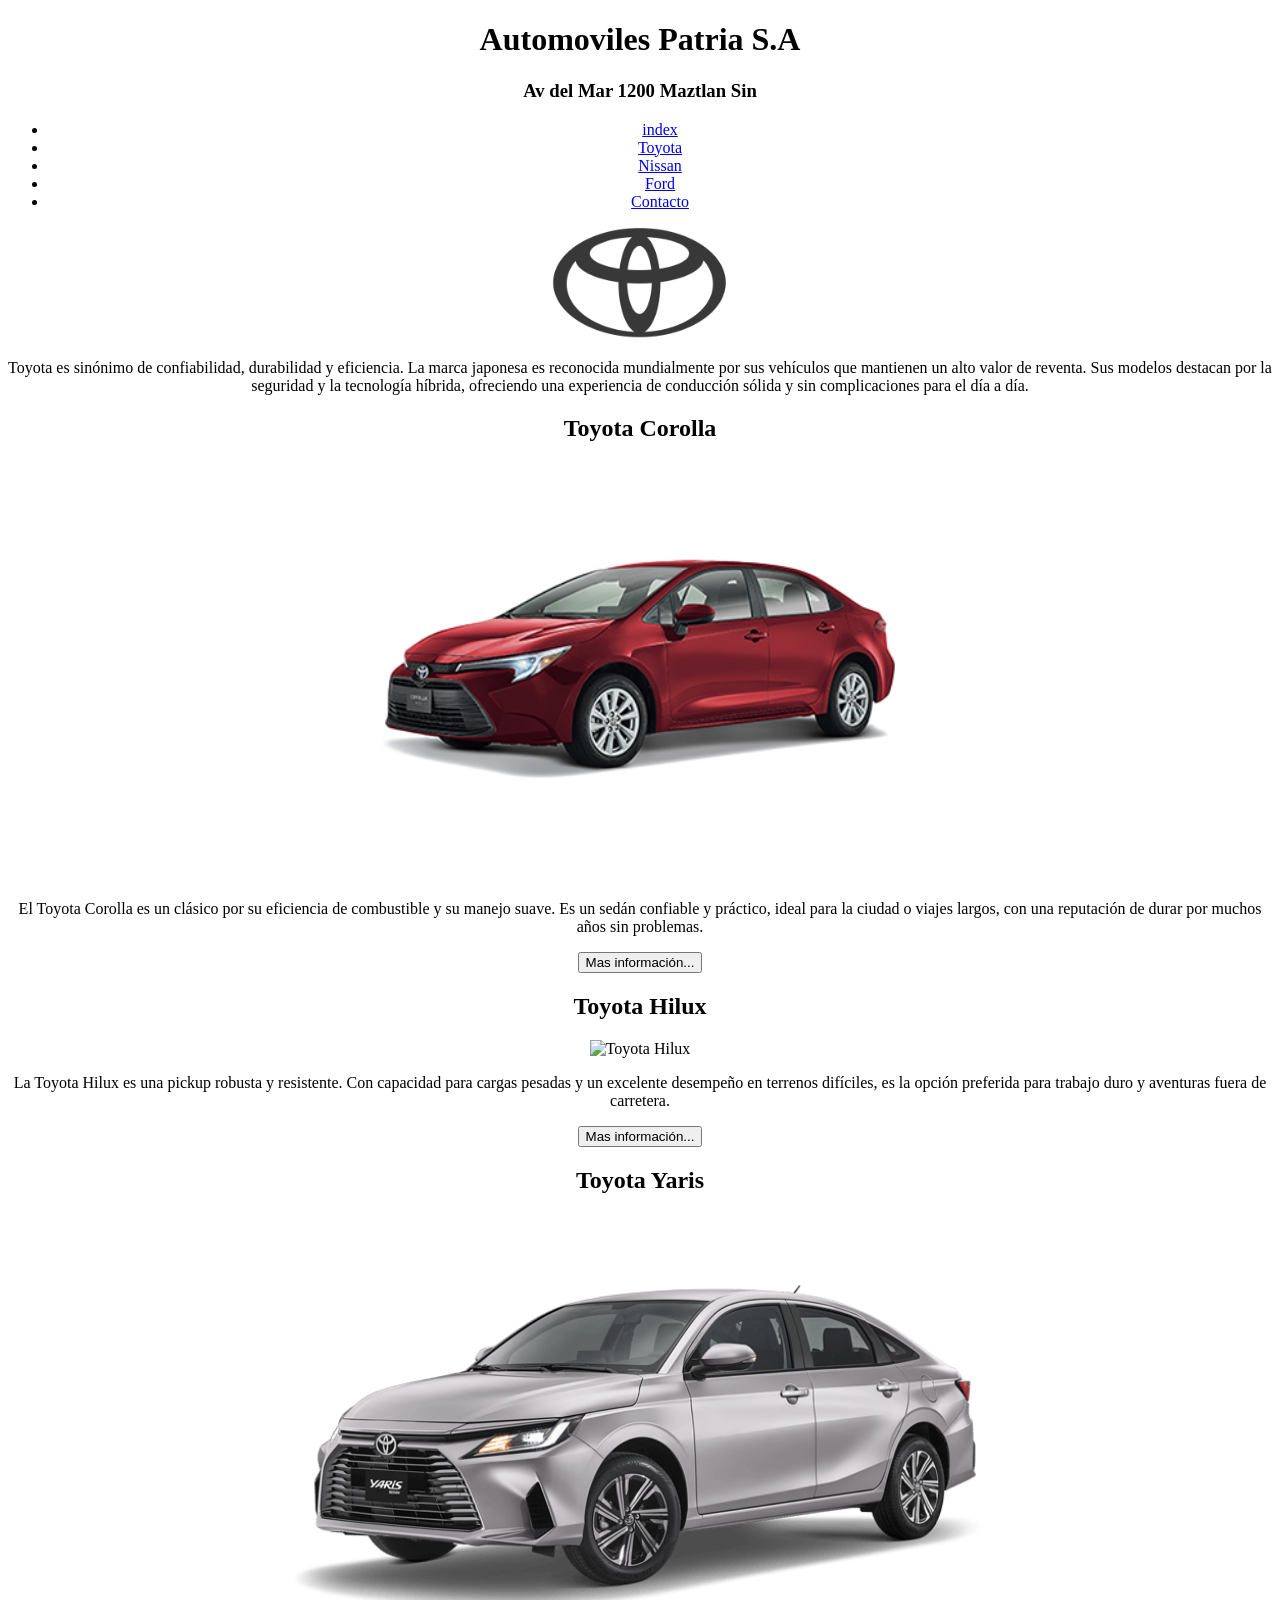
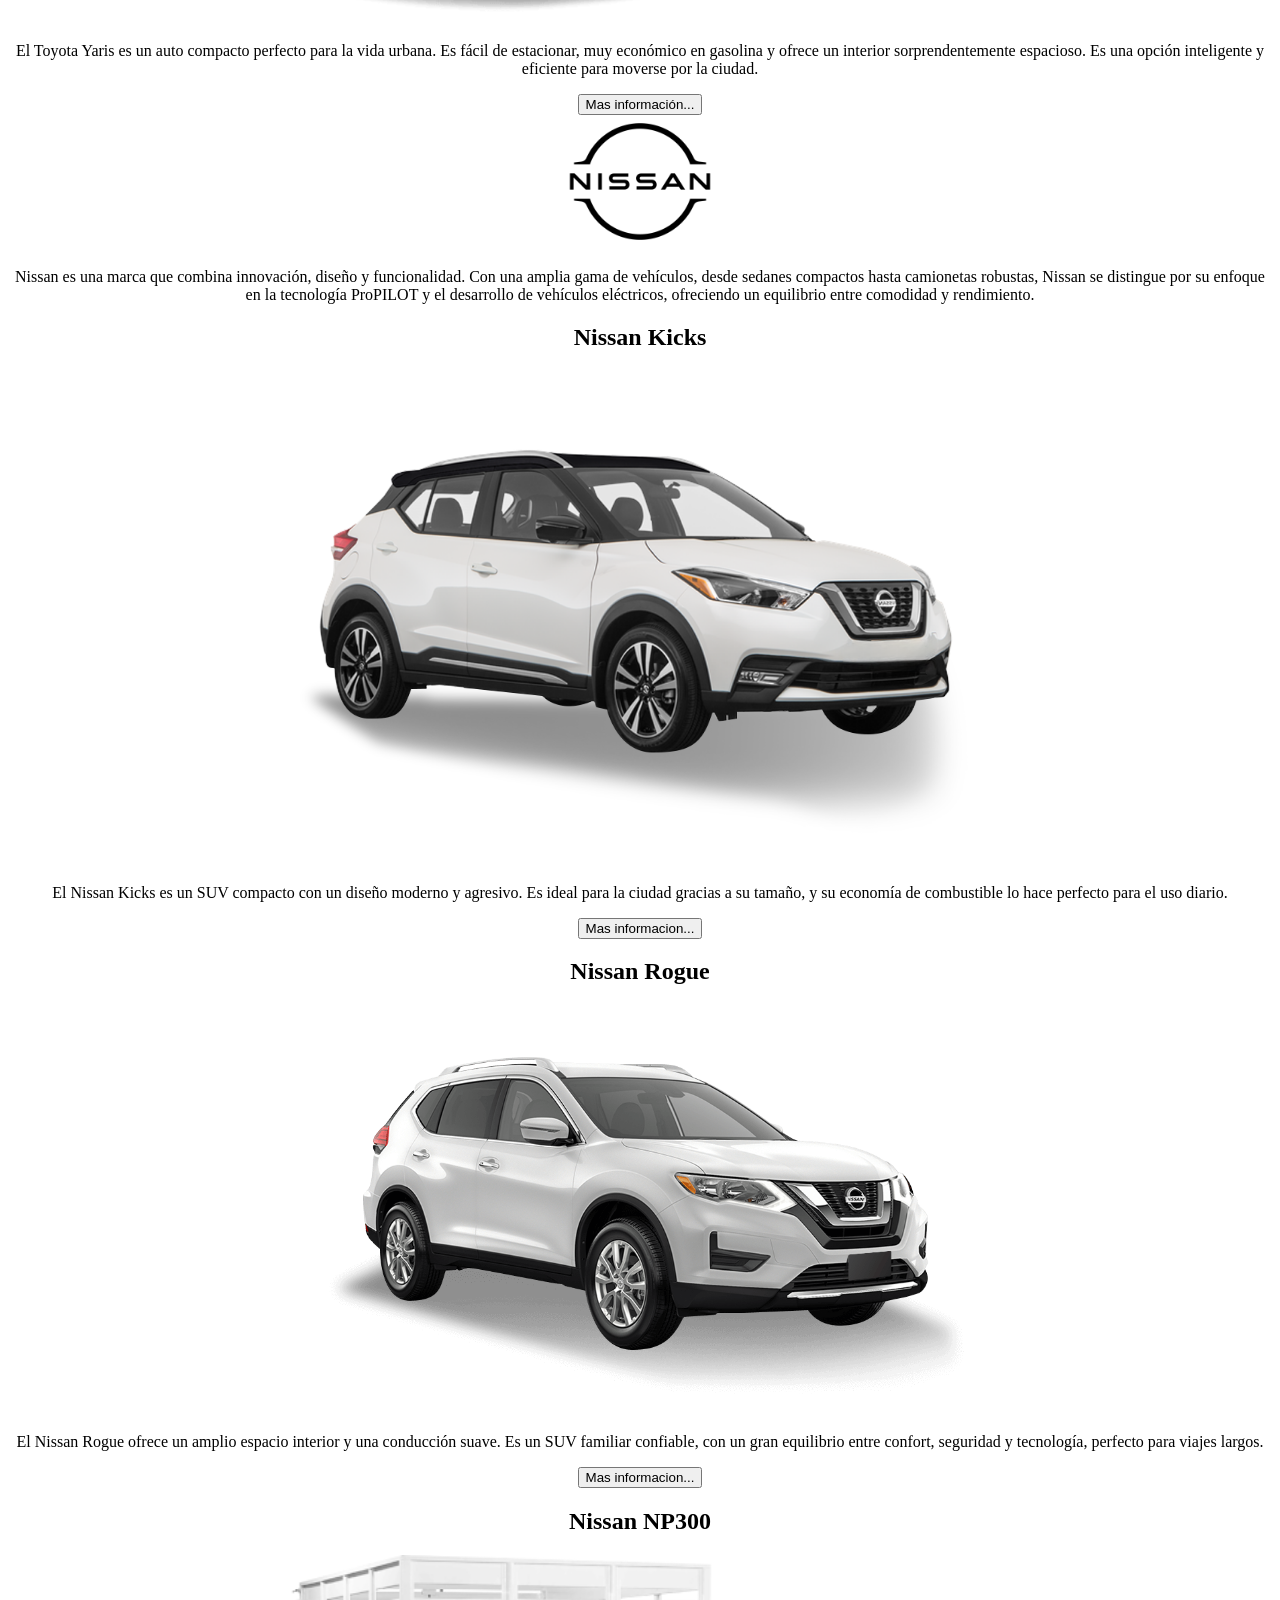
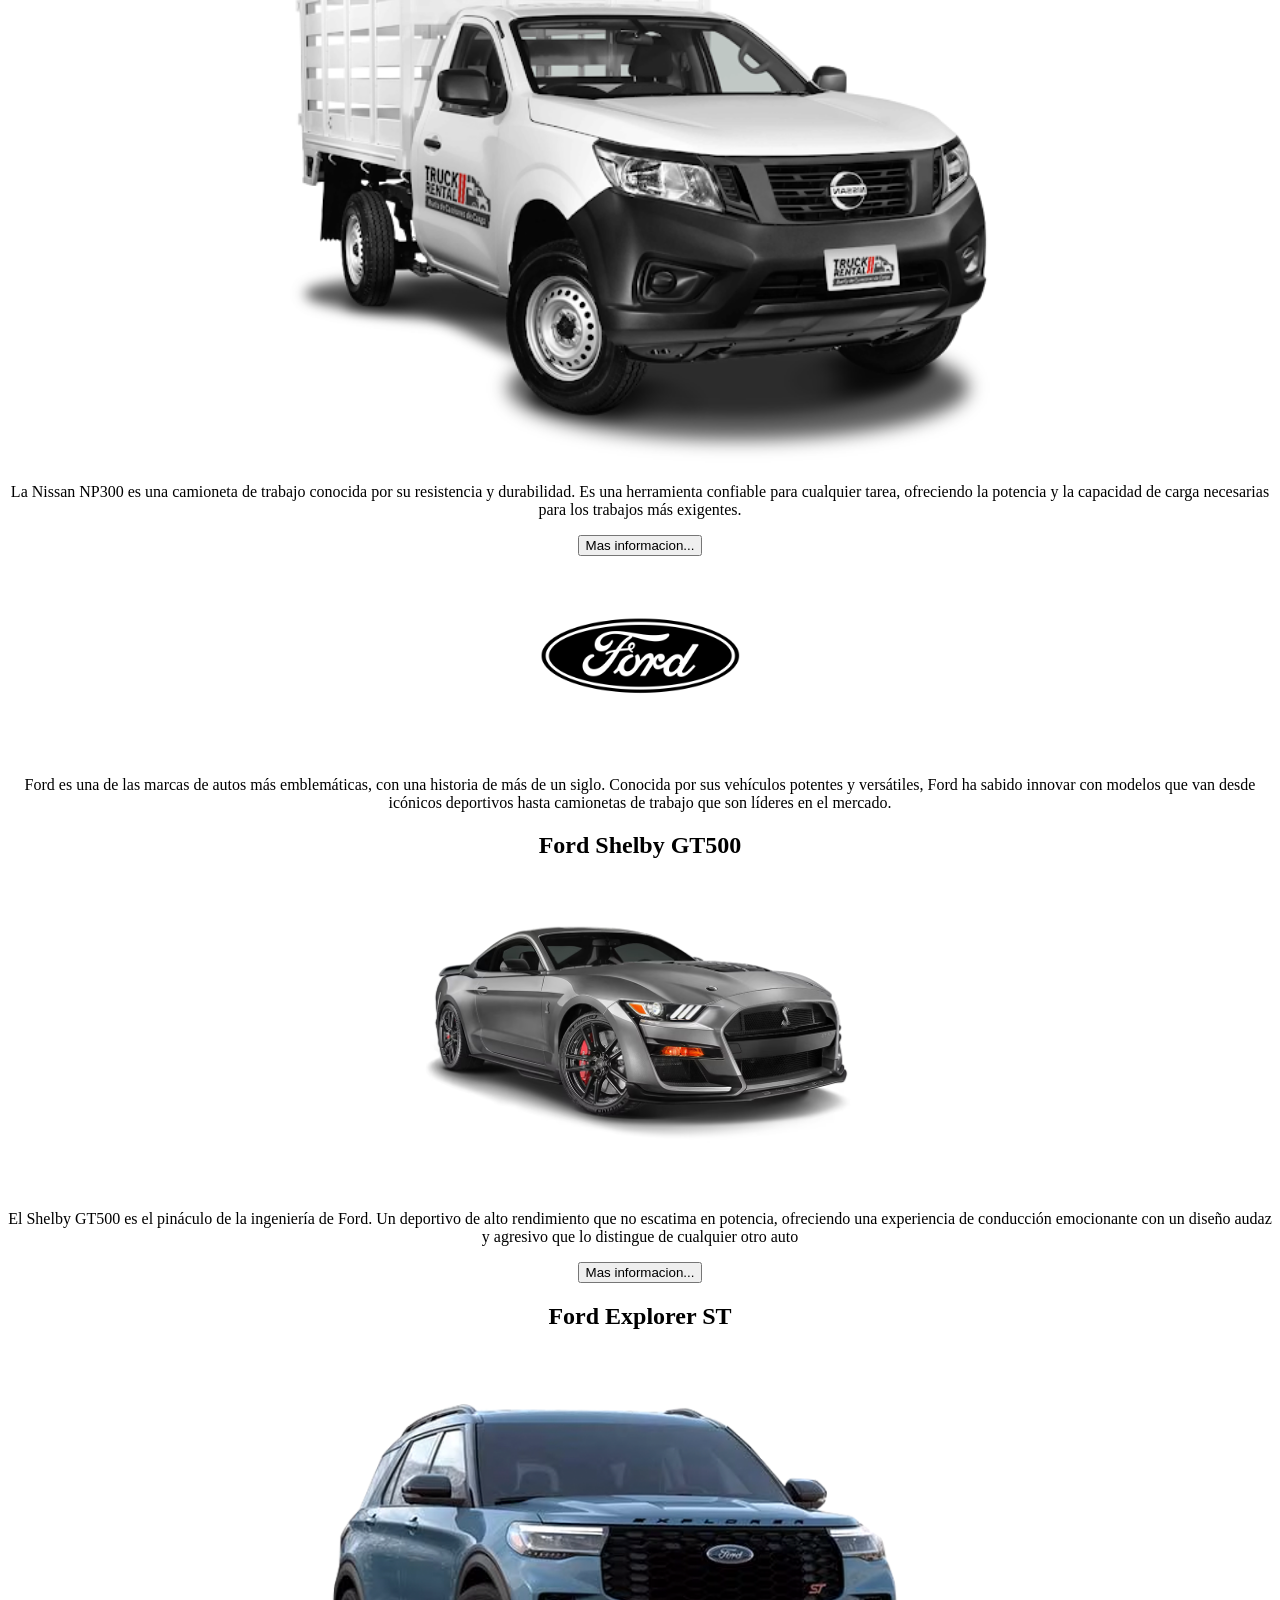
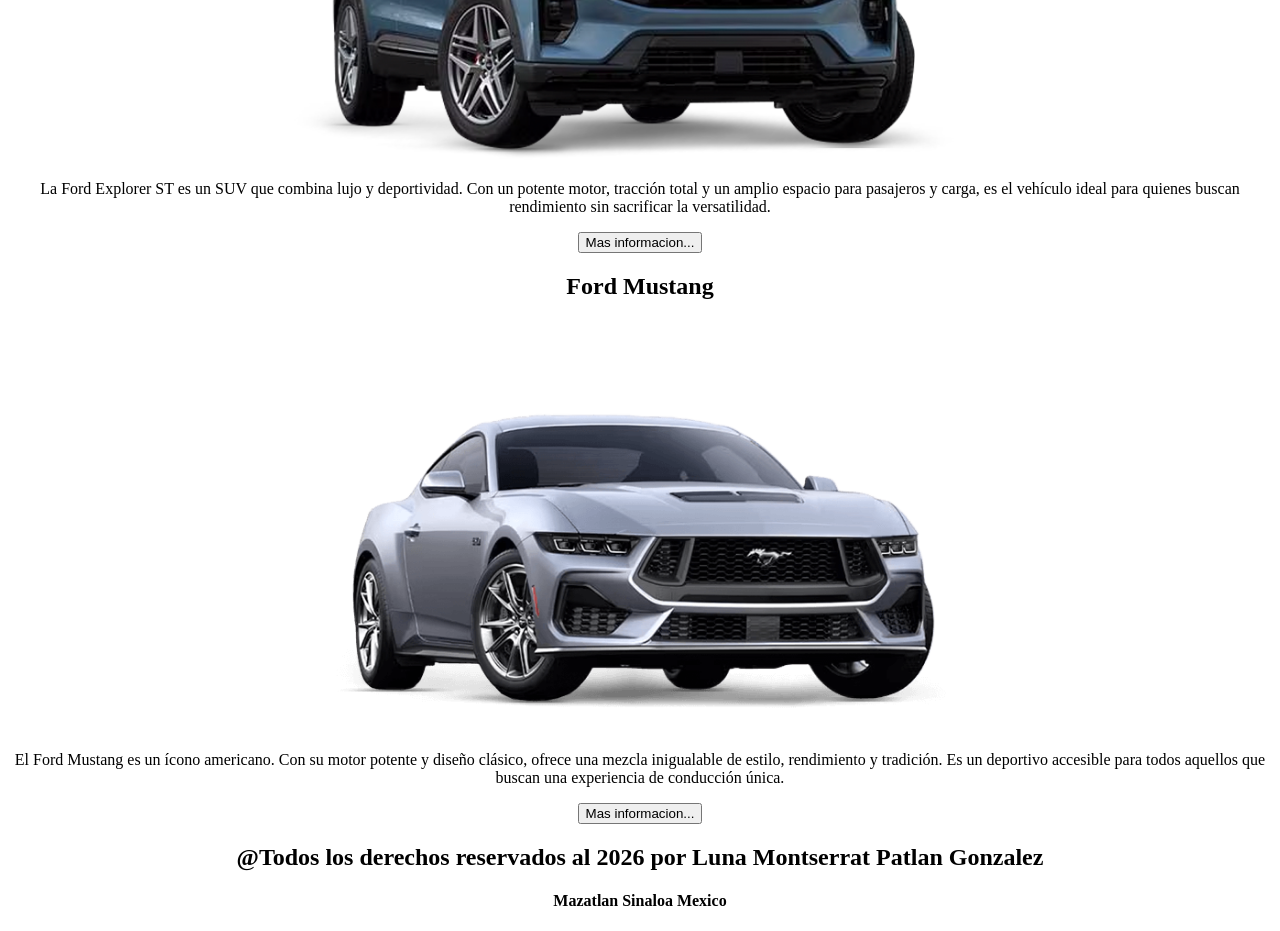
==== html/automoviles.html @ 6c7afcdf "se creo el proyecto y se realizo index y automoviles" ====
<!DOCTYPE html>
<html lang="en">
<head>
    <meta charset="UTF-8">
    <meta name="viewport" content="width=device-width, initial-scale=1.0">
    <title>automoviles Patria S.A</title>
    <meta name="description" content="Automoviles Patria S.A">
</head>
<center>
<header>
    <h1> Automoviles Patria S.A</h1>
    <h3>Av del Mar 1200 Maztlan Sin</h3>
</header>
<nav>
    <ul>
        <li><a href="/index.html">index</a></li>
        <li><a href="#toyota">Toyota</a></li>
        <li><a href="#nissan">Nissan</a></li>
        <li><a href="#ford">Ford</a></li>
        <li><a href="#">Contacto</a></li>
    </ul>
</nav>
<section>
    <!--Seccion de Toyota-->
    <a id="toyota"></a> <!--Ancla-->
    <header>
        <img src="/IMG/Autos/marcas/toyotaL.png" alt="Toyota" width="200px">
    </header>
    <p>
        Toyota es sinónimo de confiabilidad, durabilidad y eficiencia. La
        marca japonesa es reconocida mundialmente por sus vehículos que
        mantienen un alto valor de reventa. Sus modelos destacan por la
        seguridad y la tecnología híbrida, ofreciendo una experiencia de
        conducción sólida y sin complicaciones para el día a día.  
    </p>
    <div>
        <!--Toyota Corolla-->
        <h2>Toyota Corolla</h2>
        <img src="/IMG/Autos/toyota/toyota1.png" alt="Toyota Corolla"width="700px">
        <p>
            El Toyota Corolla es un clásico por su eficiencia de combustible
            y su manejo suave. Es un sedán confiable y práctico, ideal para
            la ciudad o viajes largos, con una reputación de durar por
            muchos años sin problemas.
        </p>
        <button>Mas información...</button>
    </div>
    <div>
        <!--Toyota Hilux-->
        <h2>Toyota Hilux</h2>
        <img src="/IMG/Autos/toyota/toyota2.png" alt="Toyota Hilux"width="700px">
        <p>
            La Toyota Hilux es una pickup robusta y resistente. Con
            capacidad para cargas pesadas y un excelente desempeño en
            terrenos difíciles, es la opción preferida para trabajo duro y
            aventuras fuera de carretera.
        </p>
        <button>Mas información...</button>
    </div>
    <div>
        <!--Toyota Yaris-->
        <h2>Toyota Yaris</h2>
        <img src="/IMG/Autos/toyota/toyota3.png" alt="Toyota Yaris"width="700px">
        <p>
            El Toyota Yaris es un auto compacto perfecto para la vida
            urbana. Es fácil de estacionar, muy económico en gasolina y
            ofrece un interior sorprendentemente espacioso. Es una opción
            inteligente y eficiente para moverse por la ciudad.
        </p>
        <button>Mas información...</button>
    </div>
</section>

</nave>
<section>
    <!--Seccion de Nissan-->
    <a id="nissan"></a> <!--Ancla-->
    <header>
        <img src="/IMG/Autos/marcas/nissanL.jpg" alt="Nissan" width="200px">
    </header>
    <p>
        Nissan es una marca que combina innovación, diseño y funcionalidad.
        Con una amplia gama de vehículos, desde sedanes compactos hasta
        camionetas robustas, Nissan se distingue por su enfoque en la
        tecnología ProPILOT y el desarrollo de vehículos eléctricos,
        ofreciendo un equilibrio entre comodidad y rendimiento.
    </p>
    <div>
        <!--Nissan Kicks-->
        <h2>Nissan Kicks</h2>
        <img src="/IMG/Autos/nissan/nissan 1.png" alt="Nissan Kicks" width="700px">
        <p>
            El Nissan Kicks es un SUV compacto con un diseño moderno y
            agresivo. Es ideal para la ciudad gracias a su tamaño, y su
            economía de combustible lo hace perfecto para el uso diario.
        </p>
        <button>Mas informacion...</button>
    </div>
    <div>
        <!--Nissan Rogue-->
        <h2>Nissan Rogue</h2>
        <img src="/IMG/Autos/nissan/nissan 2.png" alt="Nissan Rogue" width="700px">
        <p>
            El Nissan Rogue ofrece un amplio espacio interior y una
            conducción suave. Es un SUV familiar confiable, con un gran
            equilibrio entre confort, seguridad y tecnología, perfecto para
            viajes largos.
        </p>
        <button>Mas informacion...</button>
    </div>
    <div>
        <!--Nissan NP300-->
        <h2>Nissan NP300</h2>
        <img src="/IMG/Autos/nissan/nissan 3.png" alt="Nissan NP300" width="700px">
        <p>
            La Nissan NP300 es una camioneta de trabajo conocida por su
            resistencia y durabilidad. Es una herramienta confiable para
            cualquier tarea, ofreciendo la potencia y la capacidad de carga
            necesarias para los trabajos más exigentes.
        </p>
        <button>Mas informacion...</button>
    </div>
    </section>

  </nav>
  <section>
  <!--Seccion de Ford-->
  <a id="ford"></a><!--Ancla-->
  <header>
    <img src="/IMG/Autos/marcas/fordL.jpg" alt="Ford" width="200px">
  </header>
  <p>
    Ford es una de las marcas de autos más emblemáticas, con una
    historia de más de un siglo. Conocida por sus vehículos potentes y
    versátiles, Ford ha sabido innovar con modelos que van desde
    icónicos deportivos hasta camionetas de trabajo que son líderes en
    el mercado.
  </p>
  <div>
    <!--Ford Shelby GT500-->
    <h2>Ford Shelby GT500</h2>
    <img src="/IMG/Autos/ford/ford1.png" alt="Ford Shelby GT500" width="700px">
    <p>
        El Shelby GT500 es el pináculo de la ingeniería de Ford. Un
        deportivo de alto rendimiento que no escatima en potencia,
        ofreciendo una experiencia de conducción emocionante con un
        diseño audaz y agresivo que lo distingue de cualquier otro auto
    </p>
    <button>Mas informacion...</button>
  </div>
  <div>
    <!--Ford Explorer ST-->
    <h2>Ford Explorer ST</h2>
    <img src="/IMG/Autos/ford/ford2.png" alt="Ford Explorer ST" width="700px">
    <p>
        La Ford Explorer ST es un SUV que combina lujo y deportividad.
        Con un potente motor, tracción total y un amplio espacio para
        pasajeros y carga, es el vehículo ideal para quienes buscan
        rendimiento sin sacrificar la versatilidad.
    </p>
    <button>Mas informacion...</button>
  </div>
  <div>
    <!--Ford Mustang-->
    <h2>Ford Mustang</h2>
    <img src="/IMG/Autos/ford/ford3.png" alt="Ford Mustang" width="700px">
    <p>
        El Ford Mustang es un ícono americano. Con su motor potente y
        diseño clásico, ofrece una mezcla inigualable de estilo,
        rendimiento y tradición. Es un deportivo accesible para todos
        aquellos que buscan una experiencia de conducción única.
    </p>
    <button>Mas informacion...</button>
  </div>
  </section>

  <!--Pie de pagina-->
  <footer>
    <center>
        <h2>@Todos los derechos reservados al 2026 por Luna Montserrat Patlan Gonzalez</h2>
        <h4>Mazatlan Sinaloa Mexico</h4>
    </center>
  </footer>
  
</center>
<body>
    
</body>
</html>
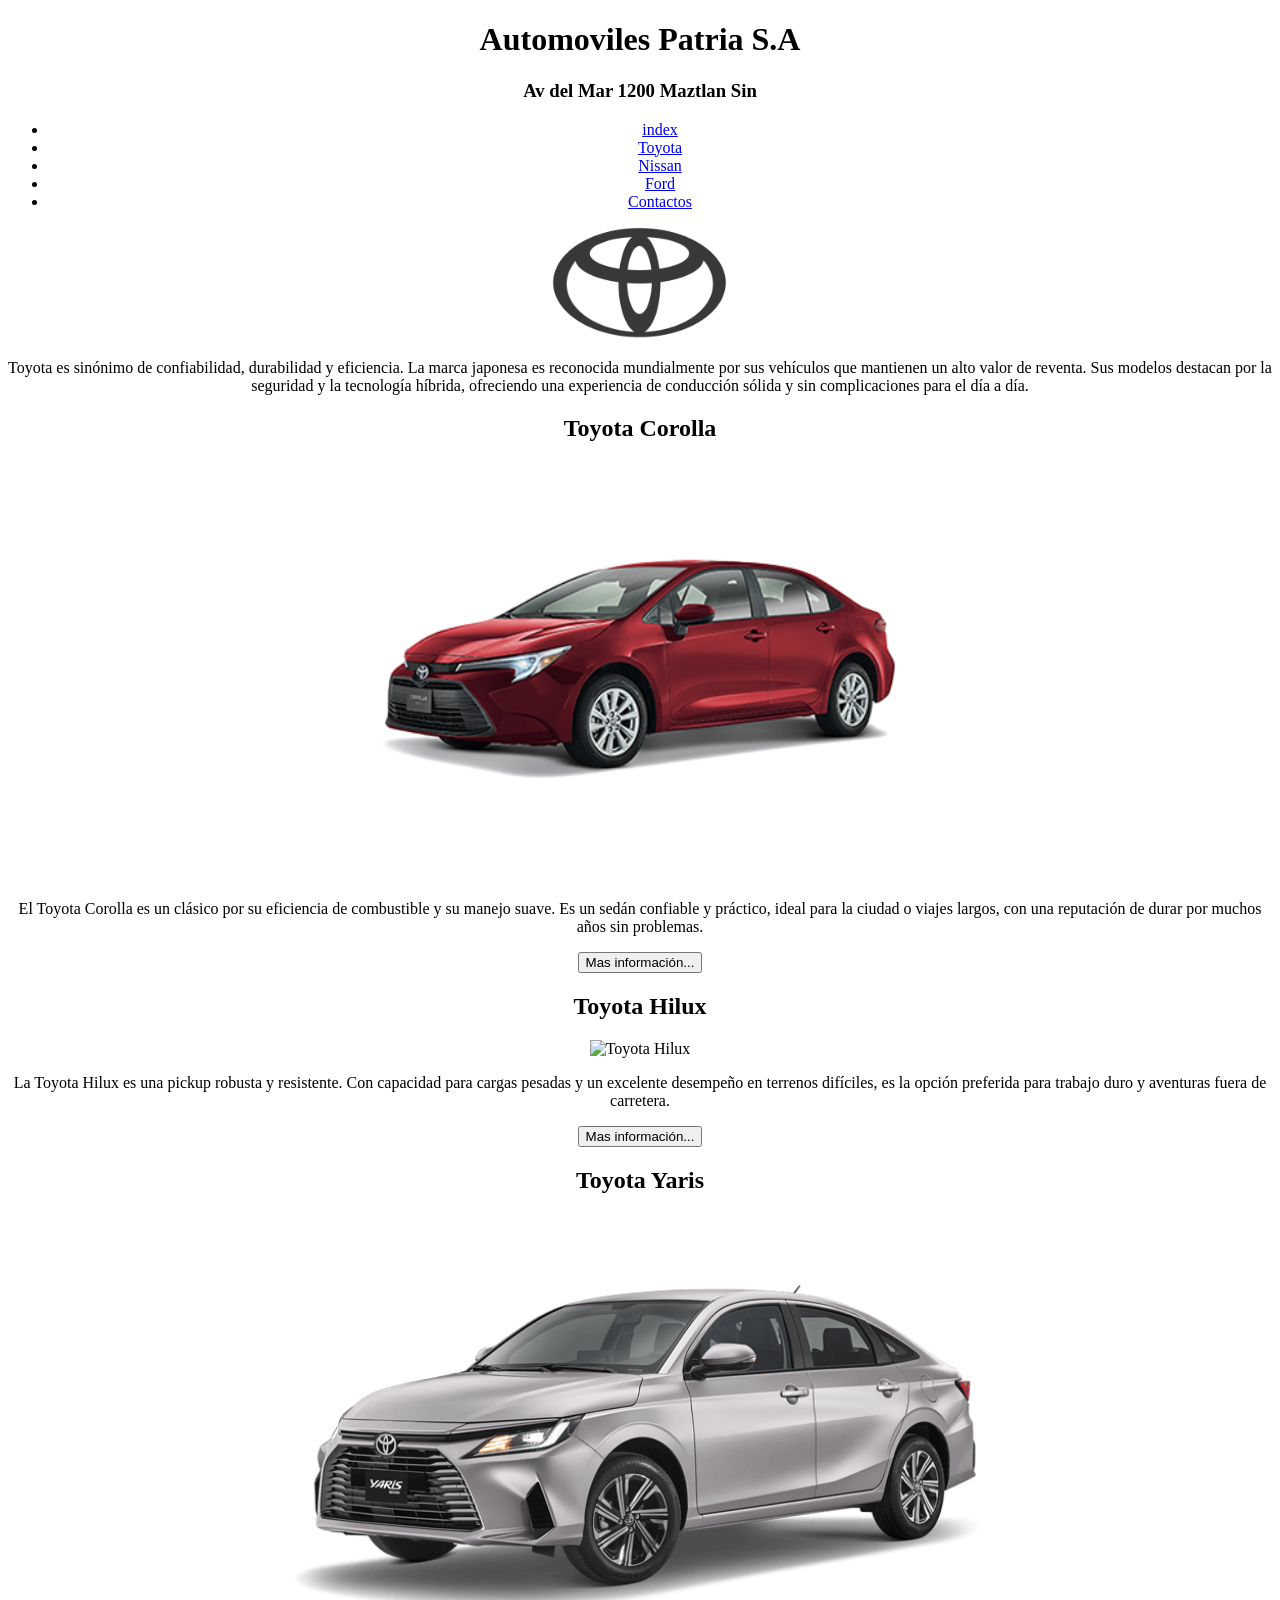
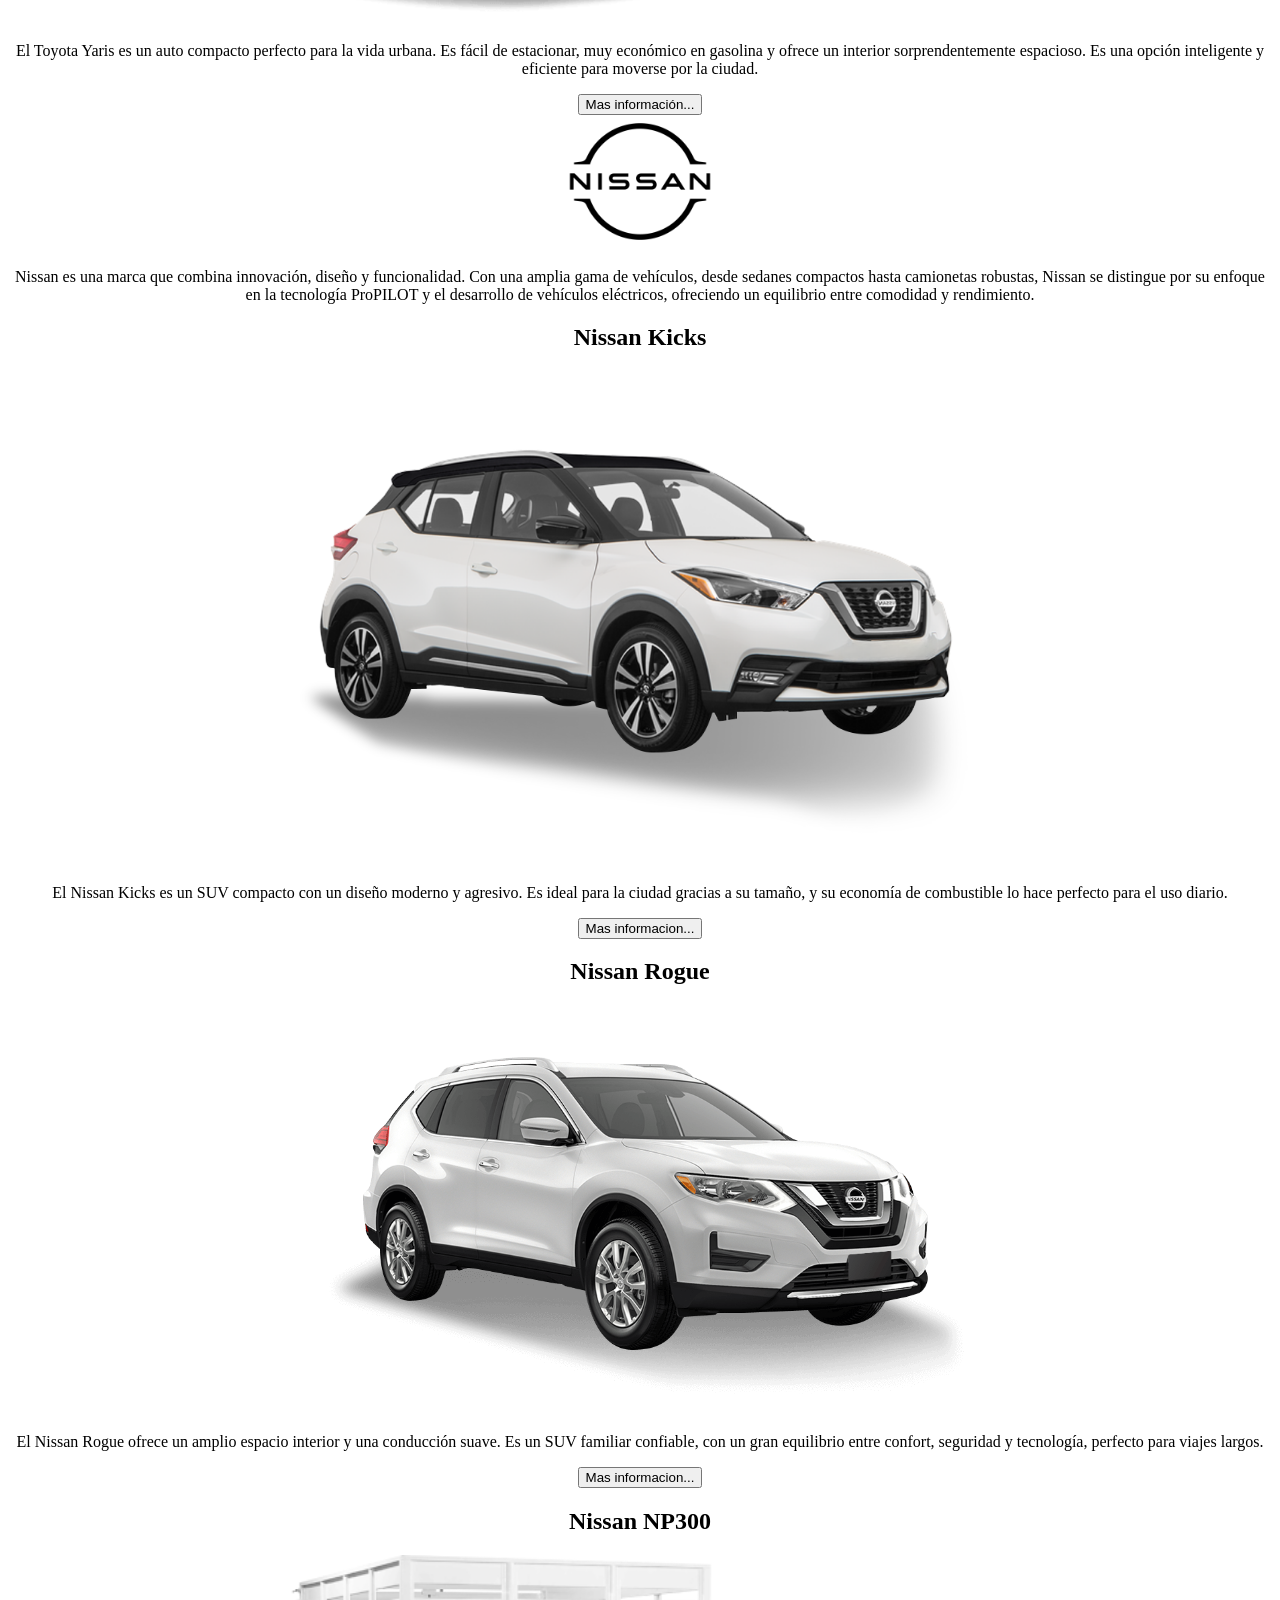
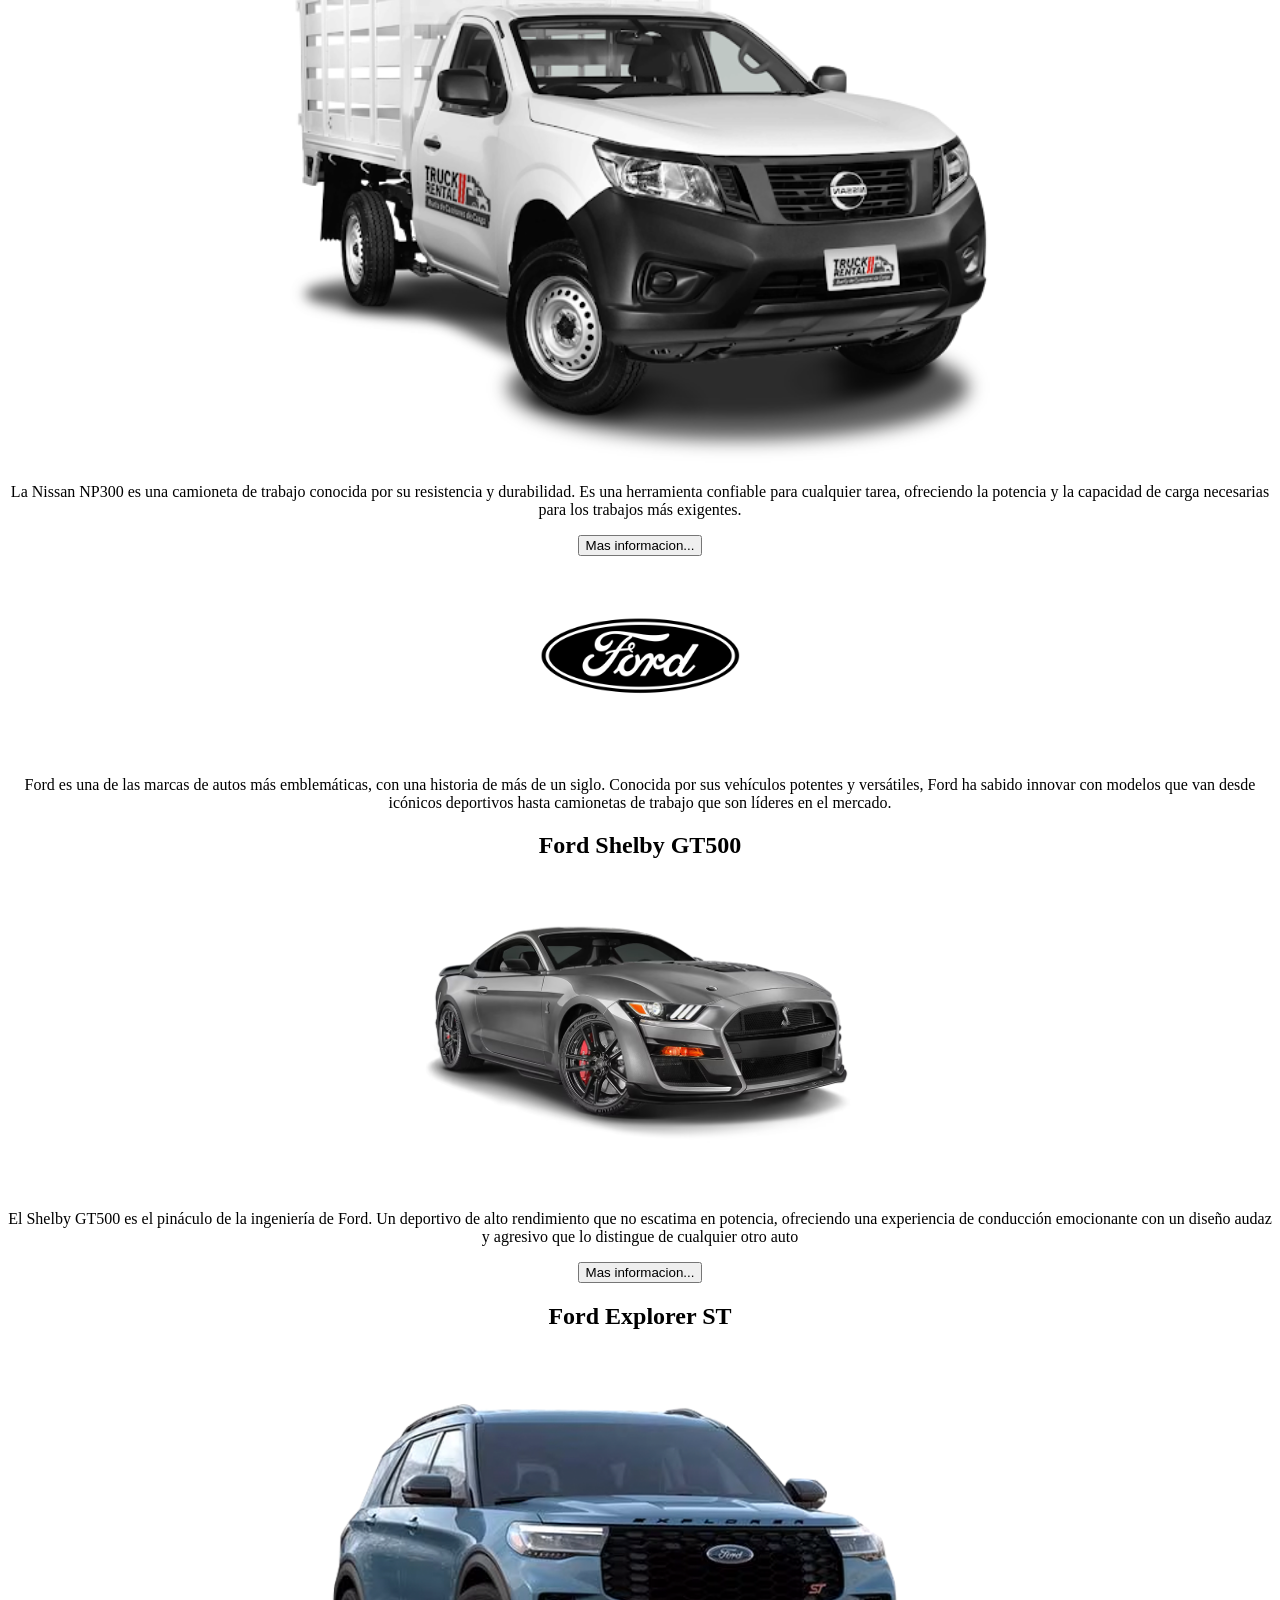
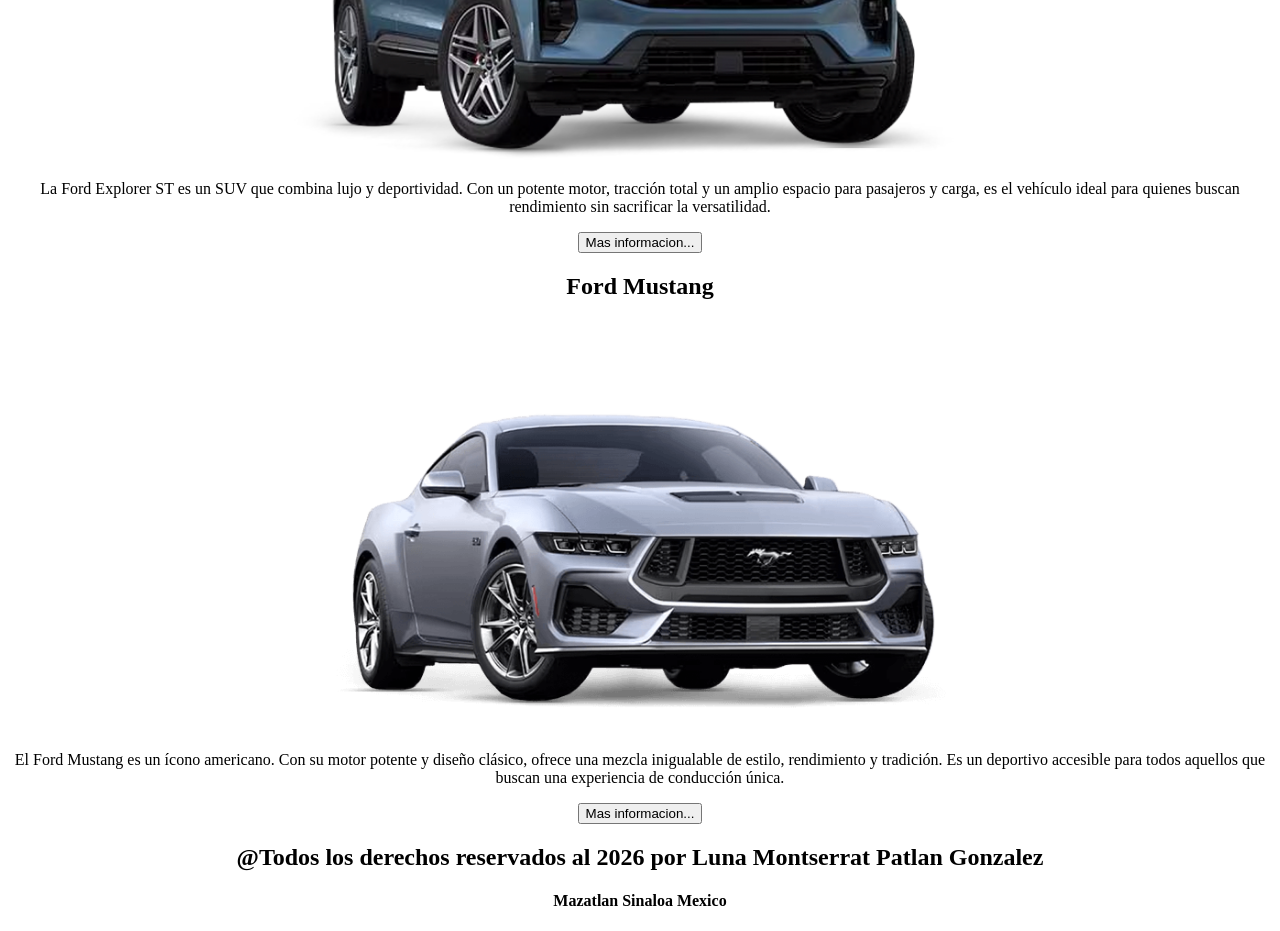
==== commit 86731db7: "se realizo la pagina de contactos" ====
--- a/html/automoviles.html
+++ b/html/automoviles.html
@@ -17,7 +17,7 @@
         <li><a href="#toyota">Toyota</a></li>
         <li><a href="#nissan">Nissan</a></li>
         <li><a href="#ford">Ford</a></li>
-        <li><a href="#">Contacto</a></li>
+        <li><a href="#/html/contactos.html">Contactos</a></li>
     </ul>
 </nav>
 <section>
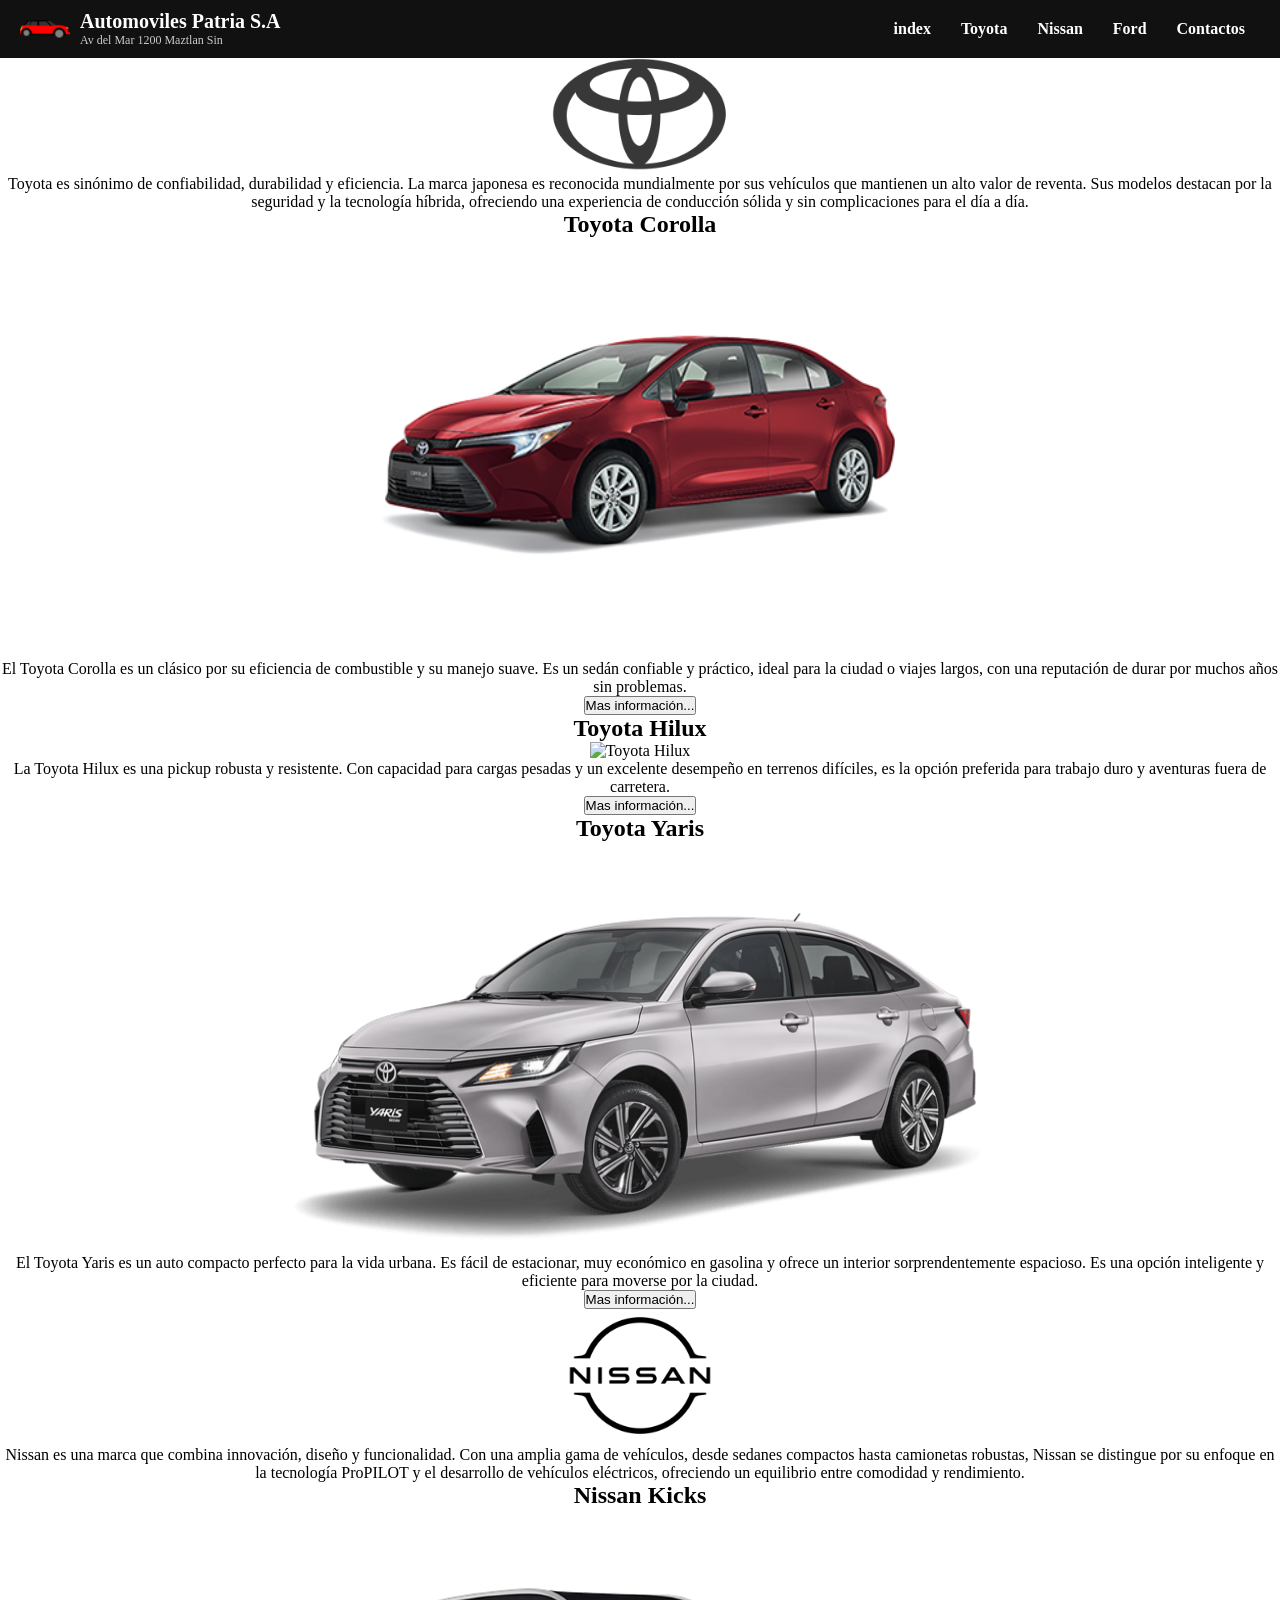
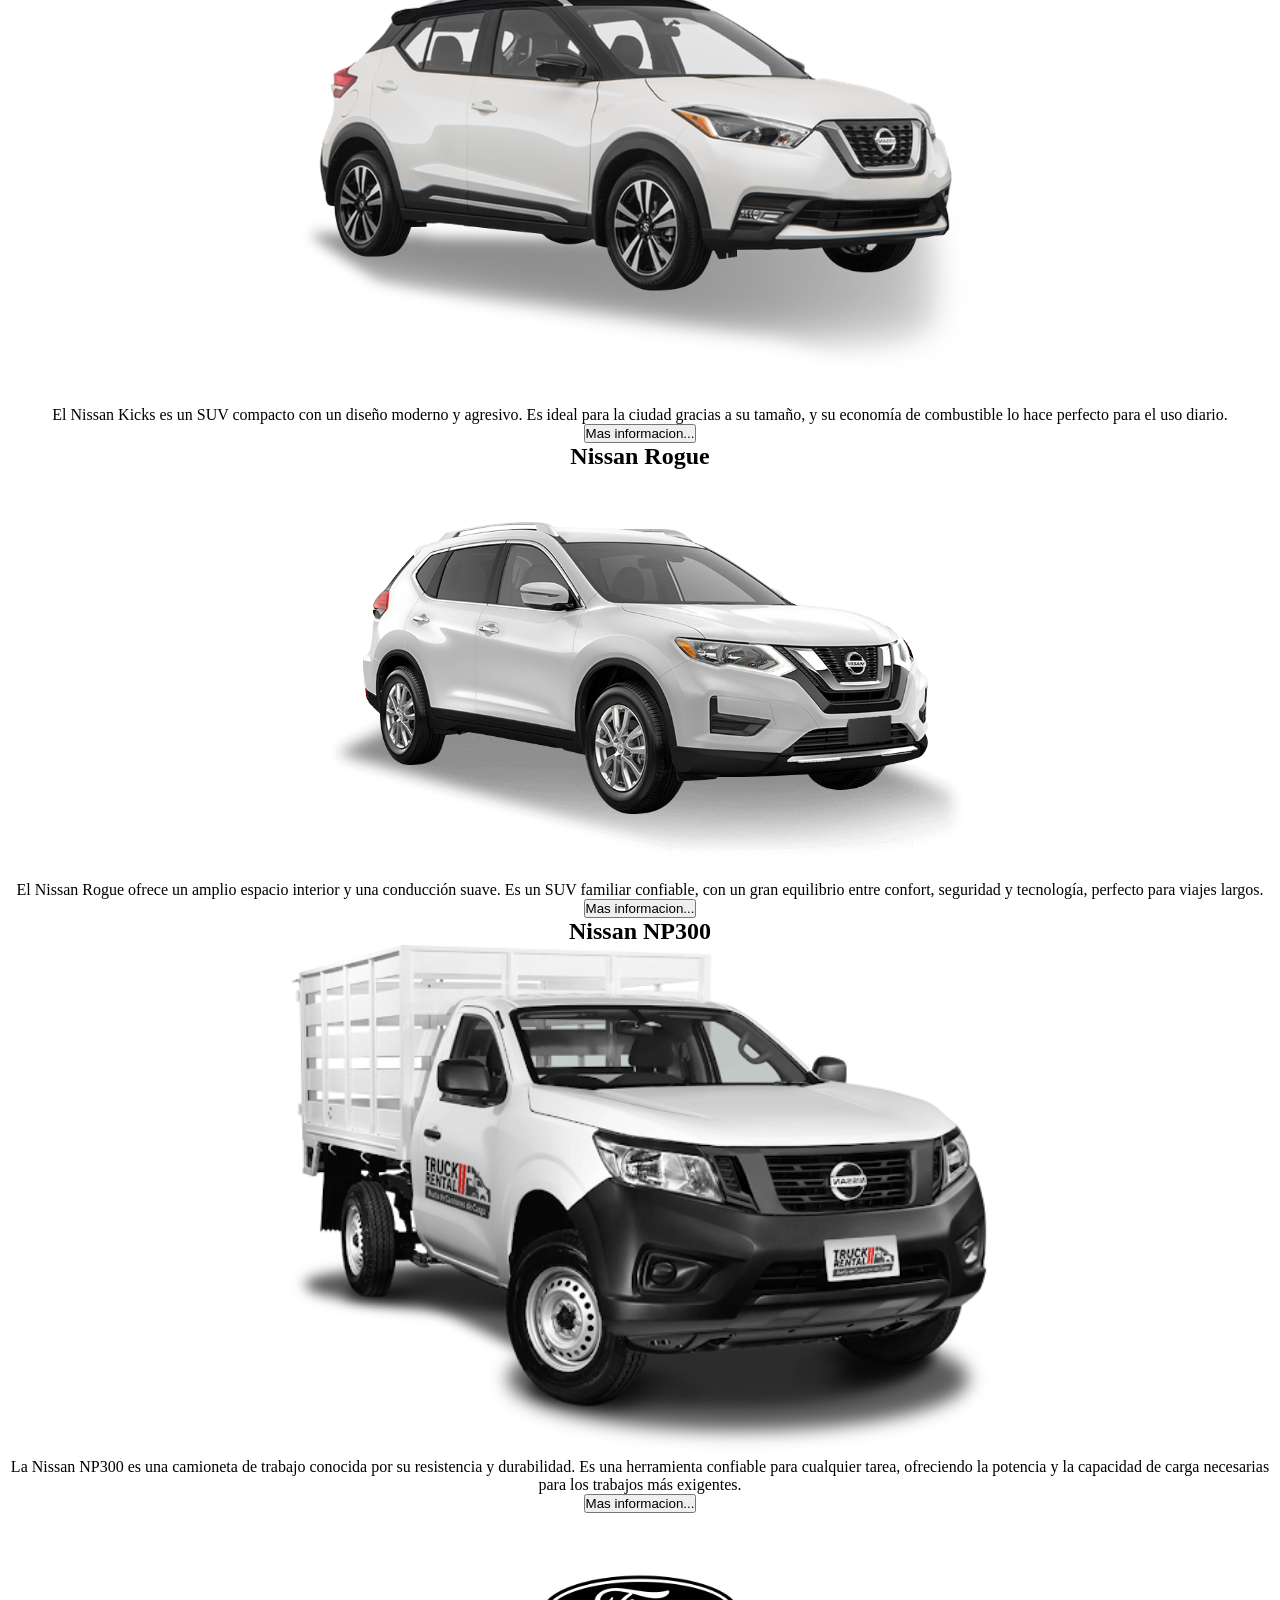
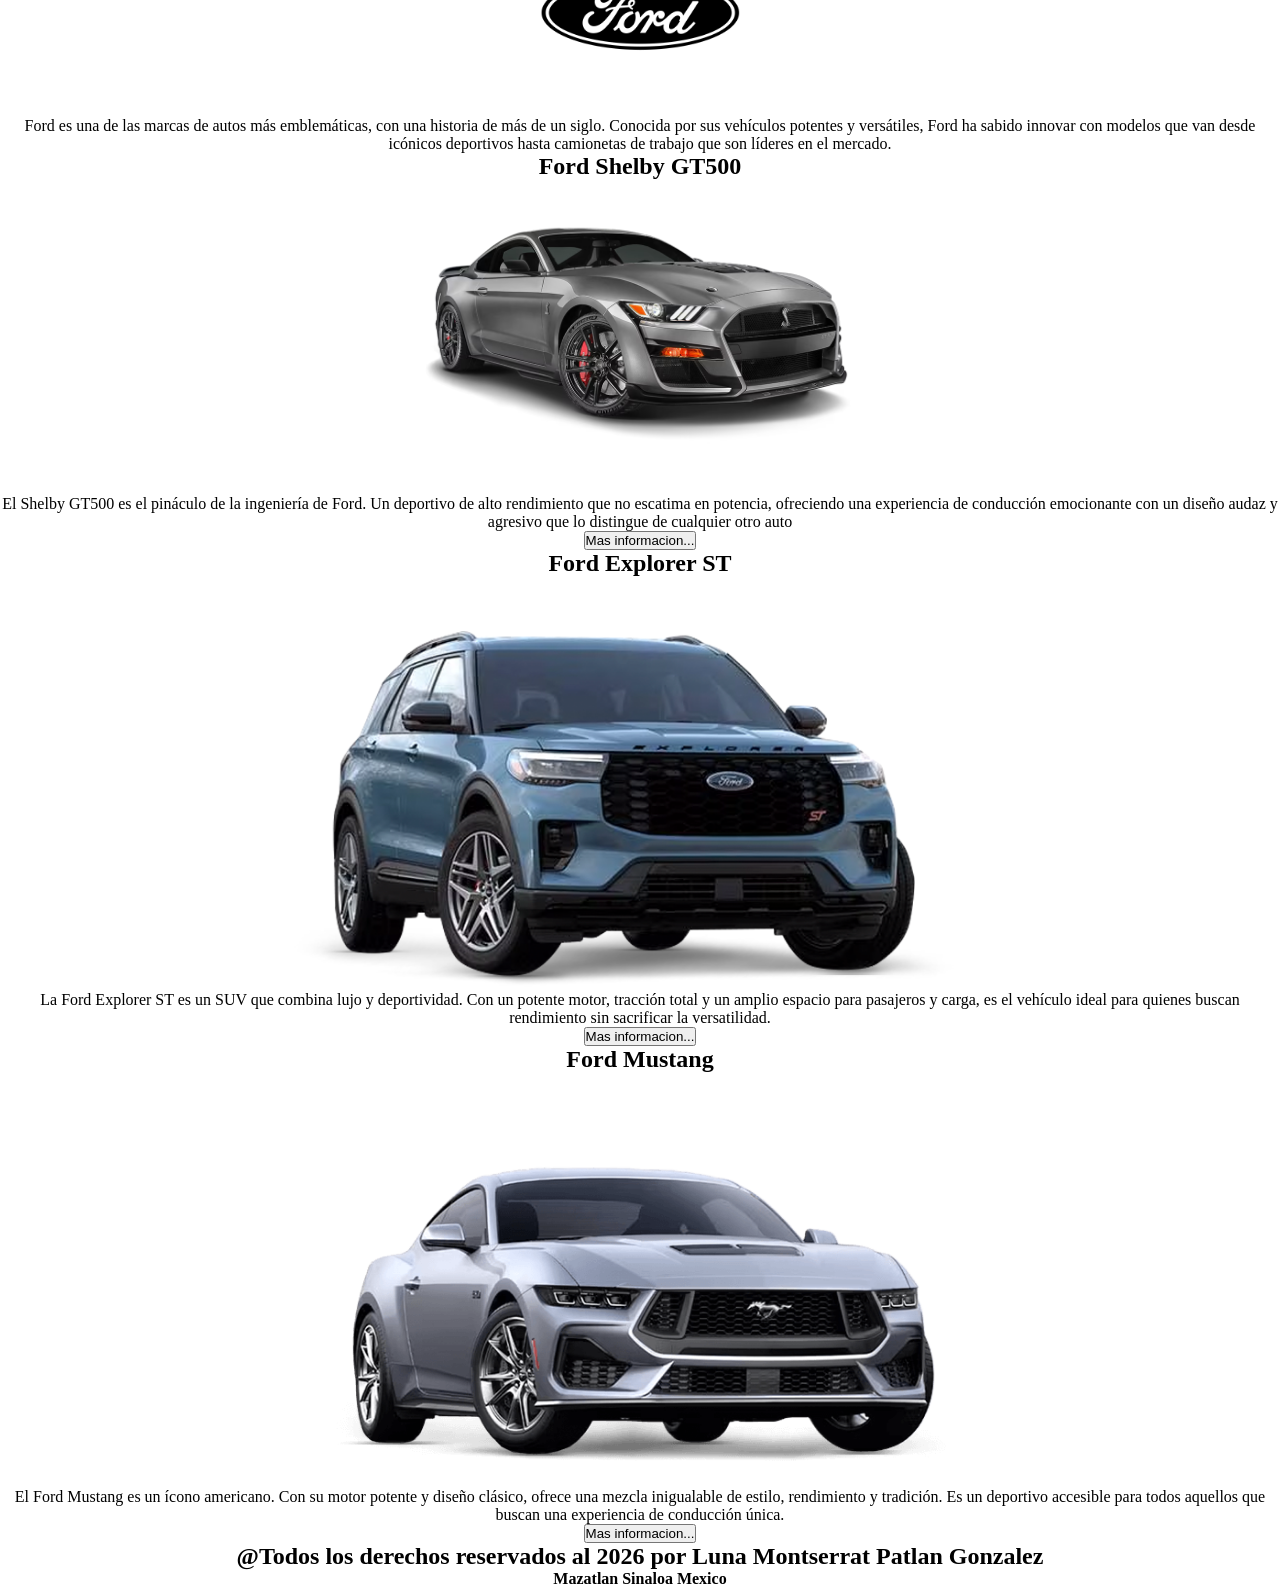
==== commit 884f4e40: "se realizo menu" ====
--- a/html/automoviles.html
+++ b/html/automoviles.html
@@ -3,24 +3,31 @@
 <head>
     <meta charset="UTF-8">
     <meta name="viewport" content="width=device-width, initial-scale=1.0">
+    <link rel="stylesheet" href="/css/automoviles.css">
     <title>automoviles Patria S.A</title>
     <meta name="description" content="Automoviles Patria S.A">
 </head>
-<center>
-<header>
-    <h1> Automoviles Patria S.A</h1>
-    <h3>Av del Mar 1200 Maztlan Sin</h3>
-</header>
+
 <nav>
-    <ul>
+    <div class="nav-contenedor">
+        <div Class="logo">
+     <img src="/IMG/Logopng.png" alt="Automoviles Patria">
+     <div Class="text-logo">
+     <h1> Automoviles Patria S.A</h1>
+     <h3>Av del Mar 1200 Maztlan Sin</h3> 
+     </div>
+    </div>
+    <ul class="menu">
         <li><a href="/index.html">index</a></li>
         <li><a href="#toyota">Toyota</a></li>
         <li><a href="#nissan">Nissan</a></li>
         <li><a href="#ford">Ford</a></li>
-        <li><a href="#/html/contactos.html">Contactos</a></li>
+        <li><a href="/html/contactos.html">Contactos</a></li>
     </ul>
+    </div>
 </nav>
 <section>
+    <center>
     <!--Seccion de Toyota-->
     <a id="toyota"></a> <!--Ancla-->
     <header>
@@ -73,6 +80,7 @@
 
 </nave>
 <section>
+    <center>
     <!--Seccion de Nissan-->
     <a id="nissan"></a> <!--Ancla-->
     <header>
@@ -124,6 +132,7 @@
 
   </nav>
   <section>
+    <center>
   <!--Seccion de Ford-->
   <a id="ford"></a><!--Ancla-->
   <header>
--- a/css/automoviles.css
+++ b/css/automoviles.css
@@ -0,0 +1,92 @@
+*
+{
+    margin: 0;
+    padding: 0;
+    box-sizing: border-box;
+}
+
+.contenedor
+{
+    margin: 5px auto;
+    max-width: 1200px;
+    padding: 5px;
+}
+
+nav
+{
+    background-color: #111;
+    top: 0;
+    position: sticky;
+    left: 0;
+    width: 100%;
+    z-index: 1000;
+}
+
+.nav-contenedor
+{
+    display: flex;
+    justify-content: space-between;
+    align-items: center;
+    padding: 10px 20px;
+}
+
+.logo
+{
+    display: flex;
+    align-items: center;
+    gap: 10px;
+}
+
+.logo img
+{
+    width: 50px;
+    height: auto;
+}
+
+.text-logo
+{
+    display: flex;
+    flex-direction: column;
+}
+
+.text-logo h1,h3
+{
+    margin: 0;
+
+}
+
+.logo h1
+{
+    color: white;
+    font-size: 20px;
+}
+
+.logo h3
+{
+    color: #ccc;
+    font-size: 12px;
+    font-weight: normal;
+}
+
+/*opciones de menu (nav) */
+
+.menu
+{
+    display: flex;
+    list-style: none;
+}
+
+.menu li a
+{
+    color: white;
+    text-decoration: none;
+    padding: 10px 15px;
+    font-weight: bold;
+    transition: background 0.3s;
+}
+
+.menu li a:hover
+{
+    background-color: #3498db;
+    border-radius: 25px;
+}
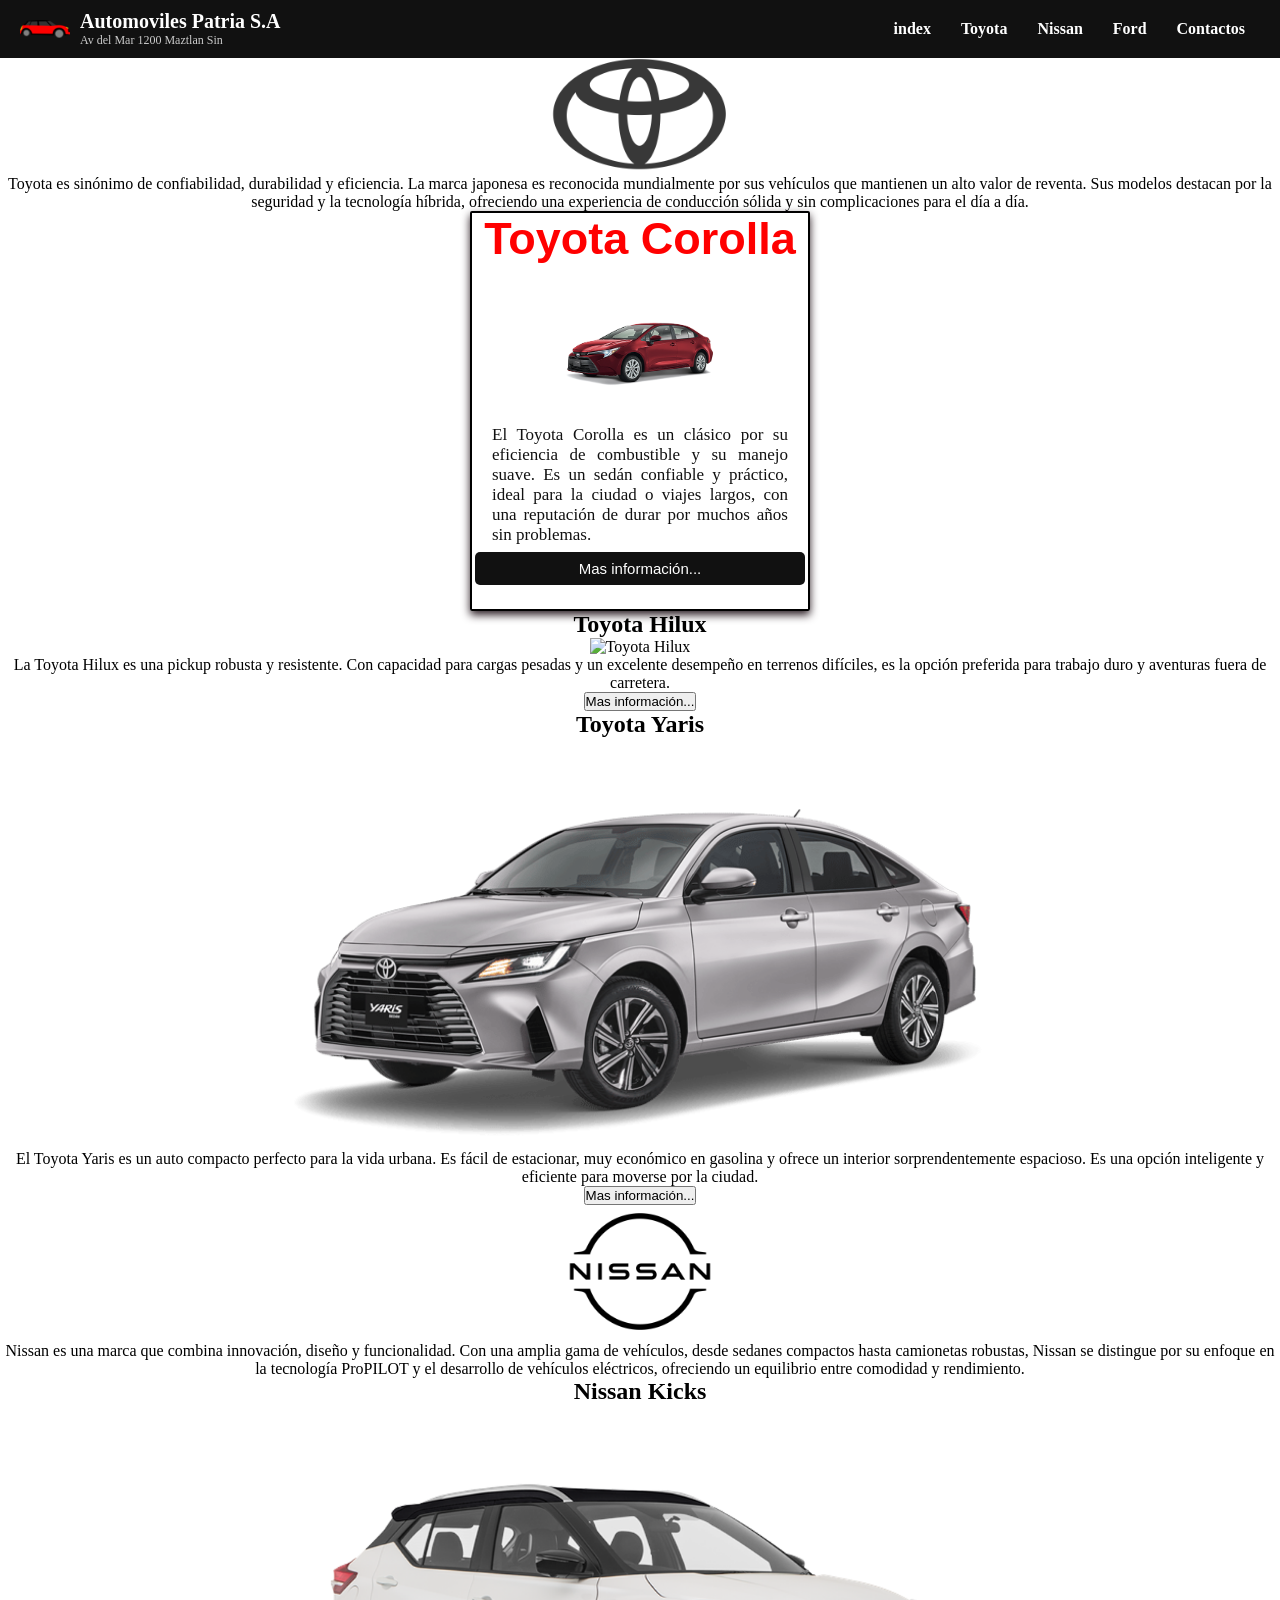
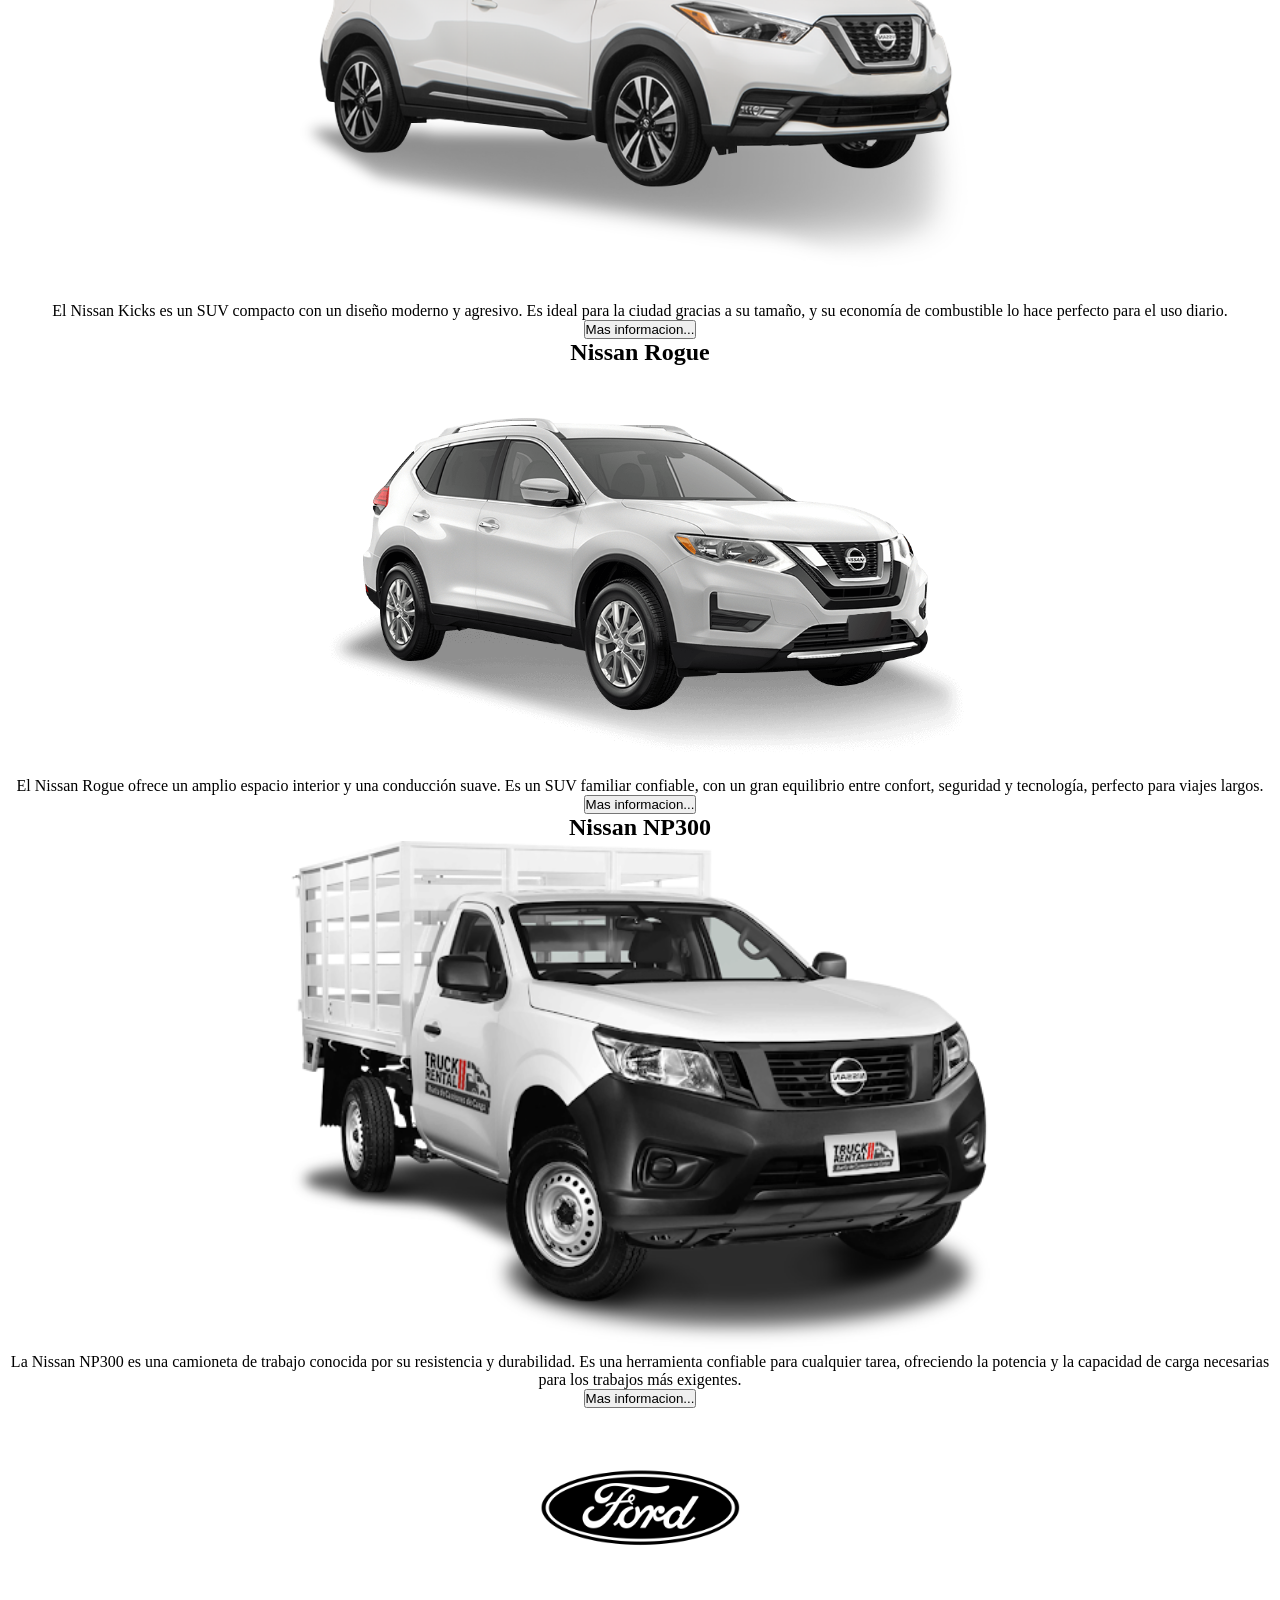
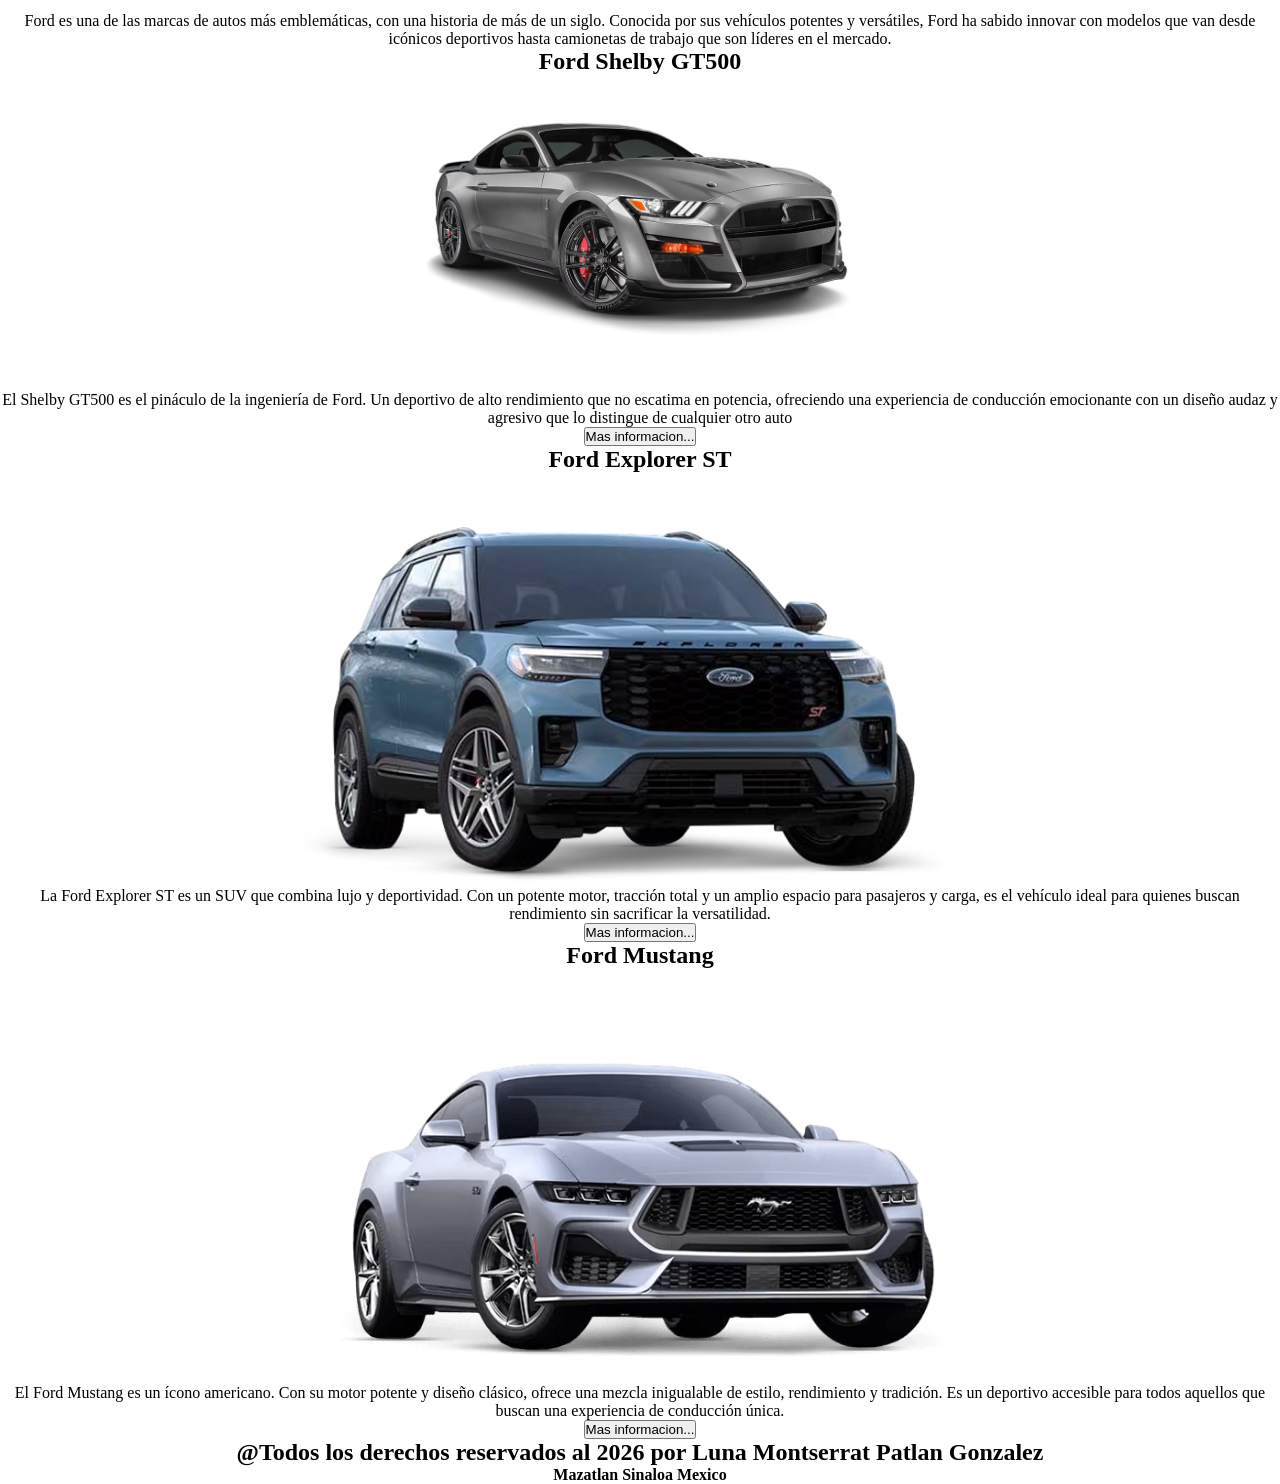
==== commit 4e60f43a: "se realizo tarjeta" ====
--- a/html/automoviles.html
+++ b/html/automoviles.html
@@ -40,17 +40,17 @@
         seguridad y la tecnología híbrida, ofreciendo una experiencia de
         conducción sólida y sin complicaciones para el día a día.  
     </p>
-    <div>
+    <div class = "tarjeta">
         <!--Toyota Corolla-->
-        <h2>Toyota Corolla</h2>
-        <img src="/IMG/Autos/toyota/toyota1.png" alt="Toyota Corolla"width="700px">
-        <p>
+        <h2 class = "titulo"> Toyota Corolla </h2>
+        <img Class = "imagen" src="/IMG/Autos/toyota/toyota1.png" alt="Toyota Corolla"width="700px">
+        <p Class = "descripcion">
             El Toyota Corolla es un clásico por su eficiencia de combustible
             y su manejo suave. Es un sedán confiable y práctico, ideal para
             la ciudad o viajes largos, con una reputación de durar por
             muchos años sin problemas.
         </p>
-        <button>Mas información...</button>
+        <button class = "boton"> Mas información...</button>
     </div>
     <div>
         <!--Toyota Hilux-->
--- a/css/automoviles.css
+++ b/css/automoviles.css
@@ -87,6 +87,77 @@
 
 .menu li a:hover
 {
-    background-color: #3498db;
+    background-color: white;
     border-radius: 25px;
+}
+
+/*Estilos para la tarjeta*/
+
+.titulo
+{
+    text-align: center;
+    font-family: 'Trebuchet MS', 'Lucida Sans Unicode', 'Lucida Grande', 'Lucida Sans', Arial, sans-serif;
+    font-weight: bold;
+    font-size: 45px;
+    color: red;
+}
+
+.descripcion
+{
+    font-family: 'Times New Roman', Times, serif;
+    text-align: justify;
+    font-size: 17px;
+    color: #111;
+    padding: 7px 20px;
+    font-style: normal;
+}
+
+.imagen
+{
+    width: 200px;
+    margin-top: 30px;
+    background-color: white;
+}
+
+.img
+{
+    width: 200px;
+    border-radius: 20px;
+    justify-items: center;
+}
+
+.boton
+{
+    border: none;
+    outline: 0;
+    display: inline-block;
+    padding: 8px;
+    color: white;
+    background-color: #111;
+    text-align: center;
+    width: 98%;
+    font-size: 15px;
+    font-family: 'Franklin Gothic Medium', 'Arial Narrow', Arial, sans-serif;
+    border-radius: 5px;
+}
+
+.boton:hover
+{
+    background-color: beige;
+    color: #111;
+    transform: scale(1.1);
+    transition: all 0.3s ease;
+}
+
+.tarjeta
+{
+    box-shadow: 0 4px 8px 0 rgb(44, 31, 37);
+    overflow: hidden;
+    max-width: 340px;
+    height: 400px;
+    margin: auto;
+    text-align: center;
+    border: 2px solid;
+    border-radius: 2px;
+    align-items: center;
 }
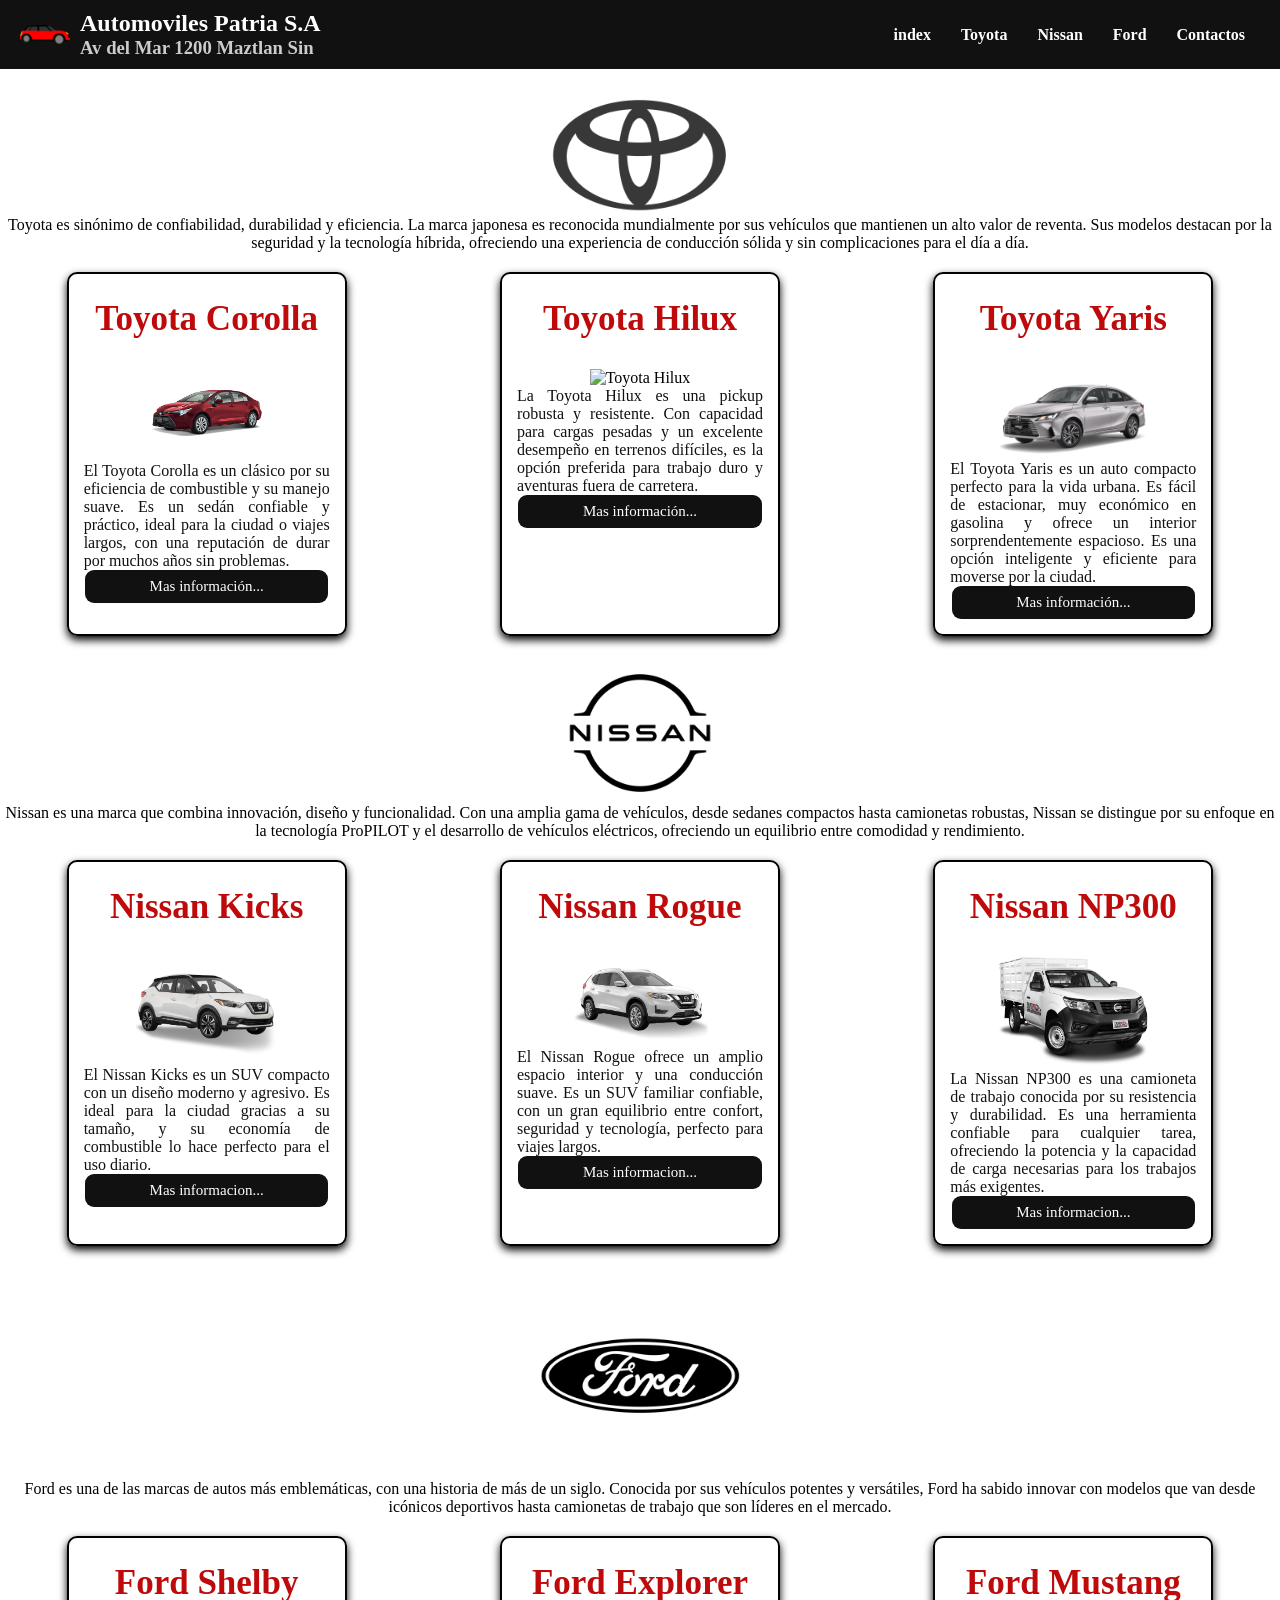
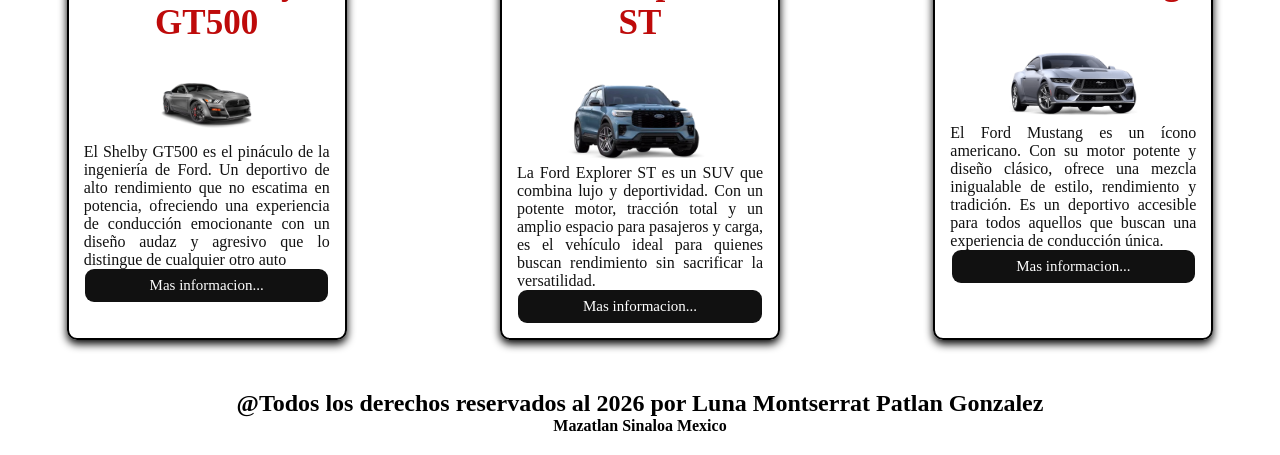
==== commit acbfeac1: "se actualizo tarjeta" ====
--- a/html/automoviles.html
+++ b/html/automoviles.html
@@ -26,7 +26,7 @@
     </ul>
     </div>
 </nav>
-<section>
+<section class= "contenedor_tarjeta">
     <center>
     <!--Seccion de Toyota-->
     <a id="toyota"></a> <!--Ancla-->
@@ -40,6 +40,7 @@
         seguridad y la tecnología híbrida, ofreciendo una experiencia de
         conducción sólida y sin complicaciones para el día a día.  
     </p>
+    </center>
     <div class = "tarjeta">
         <!--Toyota Corolla-->
         <h2 class = "titulo"> Toyota Corolla </h2>
@@ -52,34 +53,34 @@
         </p>
         <button class = "boton"> Mas información...</button>
     </div>
-    <div>
+    <div class = "tarjeta">
         <!--Toyota Hilux-->
-        <h2>Toyota Hilux</h2>
-        <img src="/IMG/Autos/toyota/toyota2.png" alt="Toyota Hilux"width="700px">
-        <p>
+        <h2 class = "titulo">Toyota Hilux</h2>
+        <img Class = "imagen" src="/IMG/Autos/toyota/toyota2.png" alt="Toyota Hilux"width="700px">
+        <p Class = "descripcion">
             La Toyota Hilux es una pickup robusta y resistente. Con
             capacidad para cargas pesadas y un excelente desempeño en
             terrenos difíciles, es la opción preferida para trabajo duro y
             aventuras fuera de carretera.
         </p>
-        <button>Mas información...</button>
-    </div>
-    <div>
+        <button class = "boton">Mas información...</button>
+    </div>
+    <div class = "tarjeta">
         <!--Toyota Yaris-->
-        <h2>Toyota Yaris</h2>
-        <img src="/IMG/Autos/toyota/toyota3.png" alt="Toyota Yaris"width="700px">
-        <p>
+        <h2 class = "titulo">Toyota Yaris</h2>
+        <img class = "imagen" src="/IMG/Autos/toyota/toyota3.png" alt="Toyota Yaris"width="700px">
+        <p class = "descripcion">
             El Toyota Yaris es un auto compacto perfecto para la vida
             urbana. Es fácil de estacionar, muy económico en gasolina y
             ofrece un interior sorprendentemente espacioso. Es una opción
             inteligente y eficiente para moverse por la ciudad.
         </p>
-        <button>Mas información...</button>
+        <button class = "boton">Mas información...</button>
     </div>
 </section>
 
 </nave>
-<section>
+<section class= "contenedor_tarjeta">
     <center>
     <!--Seccion de Nissan-->
     <a id="nissan"></a> <!--Ancla-->
@@ -93,46 +94,47 @@
         tecnología ProPILOT y el desarrollo de vehículos eléctricos,
         ofreciendo un equilibrio entre comodidad y rendimiento.
     </p>
-    <div>
+    </center>
+    <div class = "tarjeta">
         <!--Nissan Kicks-->
-        <h2>Nissan Kicks</h2>
-        <img src="/IMG/Autos/nissan/nissan 1.png" alt="Nissan Kicks" width="700px">
-        <p>
+        <h2 class = "titulo">Nissan Kicks</h2>
+        <img class = "imagen" src="/IMG/Autos/nissan/nissan 1.png" alt="Nissan Kicks" width="700px">
+        <p class = "descripcion">
             El Nissan Kicks es un SUV compacto con un diseño moderno y
             agresivo. Es ideal para la ciudad gracias a su tamaño, y su
             economía de combustible lo hace perfecto para el uso diario.
         </p>
-        <button>Mas informacion...</button>
-    </div>
-    <div>
+        <button class = "boton">Mas informacion...</button>
+    </div>
+    <div class = "tarjeta">
         <!--Nissan Rogue-->
-        <h2>Nissan Rogue</h2>
-        <img src="/IMG/Autos/nissan/nissan 2.png" alt="Nissan Rogue" width="700px">
-        <p>
+        <h2 class = "titulo">Nissan Rogue</h2>
+        <img class = "imagen" src="/IMG/Autos/nissan/nissan 2.png" alt="Nissan Rogue" width="700px">
+        <p class = "descripcion">
             El Nissan Rogue ofrece un amplio espacio interior y una
             conducción suave. Es un SUV familiar confiable, con un gran
             equilibrio entre confort, seguridad y tecnología, perfecto para
             viajes largos.
         </p>
-        <button>Mas informacion...</button>
-    </div>
-    <div>
+        <button class = "boton">Mas informacion...</button>
+    </div>
+    <div class = "tarjeta">
         <!--Nissan NP300-->
-        <h2>Nissan NP300</h2>
-        <img src="/IMG/Autos/nissan/nissan 3.png" alt="Nissan NP300" width="700px">
-        <p>
+        <h2 class = "titulo">Nissan NP300</h2>
+        <img class = "imagen" src="/IMG/Autos/nissan/nissan 3.png" alt="Nissan NP300" width="700px">
+        <p class = "descripcion">
             La Nissan NP300 es una camioneta de trabajo conocida por su
             resistencia y durabilidad. Es una herramienta confiable para
             cualquier tarea, ofreciendo la potencia y la capacidad de carga
             necesarias para los trabajos más exigentes.
         </p>
-        <button>Mas informacion...</button>
+        <button class = "boton">Mas informacion...</button>
     </div>
     </section>
 
   </nav>
-  <section>
-    <center>
+<section class= "contenedor_tarjeta">
+  <center>
   <!--Seccion de Ford-->
   <a id="ford"></a><!--Ancla-->
   <header>
@@ -145,41 +147,42 @@
     icónicos deportivos hasta camionetas de trabajo que son líderes en
     el mercado.
   </p>
-  <div>
+  </center>
+  <div class = "tarjeta">
     <!--Ford Shelby GT500-->
-    <h2>Ford Shelby GT500</h2>
-    <img src="/IMG/Autos/ford/ford1.png" alt="Ford Shelby GT500" width="700px">
-    <p>
+    <h2 class = "titulo">Ford Shelby GT500</h2>
+    <img class = "imagen" src="/IMG/Autos/ford/ford1.png" alt="Ford Shelby GT500" width="700px">
+    <p class = "descripcion">
         El Shelby GT500 es el pináculo de la ingeniería de Ford. Un
         deportivo de alto rendimiento que no escatima en potencia,
         ofreciendo una experiencia de conducción emocionante con un
         diseño audaz y agresivo que lo distingue de cualquier otro auto
     </p>
-    <button>Mas informacion...</button>
+    <button class = "boton">Mas informacion...</button>
   </div>
-  <div>
+  <div class = "tarjeta">
     <!--Ford Explorer ST-->
-    <h2>Ford Explorer ST</h2>
-    <img src="/IMG/Autos/ford/ford2.png" alt="Ford Explorer ST" width="700px">
-    <p>
+    <h2 class = "titulo">Ford Explorer ST</h2>
+    <img class = "imagen" src="/IMG/Autos/ford/ford2.png" alt="Ford Explorer ST" width="700px">
+    <p class = "descripcion">
         La Ford Explorer ST es un SUV que combina lujo y deportividad.
         Con un potente motor, tracción total y un amplio espacio para
         pasajeros y carga, es el vehículo ideal para quienes buscan
         rendimiento sin sacrificar la versatilidad.
     </p>
-    <button>Mas informacion...</button>
+    <button class = "boton">Mas informacion...</button>
   </div>
-  <div>
+  <div class = "tarjeta">
     <!--Ford Mustang-->
-    <h2>Ford Mustang</h2>
-    <img src="/IMG/Autos/ford/ford3.png" alt="Ford Mustang" width="700px">
-    <p>
+    <h2 class = "titulo">Ford Mustang</h2>
+    <img class = "imagen" src="/IMG/Autos/ford/ford3.png" alt="Ford Mustang" width="700px">
+    <p class = "descripcion">
         El Ford Mustang es un ícono americano. Con su motor potente y
         diseño clásico, ofrece una mezcla inigualable de estilo,
         rendimiento y tradición. Es un deportivo accesible para todos
         aquellos que buscan una experiencia de conducción única.
     </p>
-    <button>Mas informacion...</button>
+    <button class = "boton">Mas informacion...</button>
   </div>
   </section>
 
@@ -191,7 +194,6 @@
     </center>
   </footer>
   
-</center>
 <body>
     
 </body>
--- a/css/automoviles.css
+++ b/css/automoviles.css
@@ -58,14 +58,11 @@
 .logo h1
 {
     color: white;
-    font-size: 20px;
 }
 
 .logo h3
 {
     color: #ccc;
-    font-size: 12px;
-    font-weight: normal;
 }
 
 /*opciones de menu (nav) */
@@ -87,7 +84,7 @@
 
 .menu li a:hover
 {
-    background-color: white;
+    background-color: rgb(148, 16, 16);
     border-radius: 25px;
 }
 
@@ -95,26 +92,25 @@
 
 .titulo
 {
+    padding-top: 10px;
     text-align: center;
-    font-family: 'Trebuchet MS', 'Lucida Sans Unicode', 'Lucida Grande', 'Lucida Sans', Arial, sans-serif;
+    font-family: 'Times New Roman', Times, serif;
     font-weight: bold;
-    font-size: 45px;
-    color: red;
+    font-size: 35px;
+    color: rgb(190, 10, 10);
 }
 
 .descripcion
 {
     font-family: 'Times New Roman', Times, serif;
     text-align: justify;
-    font-size: 17px;
+    font-size: 16px;
     color: #111;
-    padding: 7px 20px;
-    font-style: normal;
 }
 
 .imagen
 {
-    width: 200px;
+    width: 150px;
     margin-top: 30px;
     background-color: white;
 }
@@ -122,7 +118,7 @@
 .img
 {
     width: 200px;
-    border-radius: 20px;
+    border-radius: 10px;
     justify-items: center;
 }
 
@@ -135,10 +131,10 @@
     color: white;
     background-color: #111;
     text-align: center;
-    width: 98%;
+    width: 99%;
     font-size: 15px;
-    font-family: 'Franklin Gothic Medium', 'Arial Narrow', Arial, sans-serif;
-    border-radius: 5px;
+    font-family: 'Times New Roman', Times, serif;
+    border-radius: 9px;
 }
 
 .boton:hover
@@ -151,13 +147,29 @@
 
 .tarjeta
 {
-    box-shadow: 0 4px 8px 0 rgb(44, 31, 37);
-    overflow: hidden;
-    max-width: 340px;
-    height: 400px;
-    margin: auto;
+    width:280px;
+    box-shadow: 0 4px 8px 0;
+    border:2px solid;
+    border-radius: 10px;
+    padding:15px;
     text-align: center;
-    border: 2px solid;
-    border-radius: 2px;
     align-items: center;
+    flex-direction:column;
+    justify-content:space-between;
+}
+
+.contenedor_tarjeta
+{
+    display: flex;
+    flex-wrap: wrap;
+    justify-content: space-around;
+    gap: 20px;
+    margin: 30px auto;
+    max-width: 1600px;
+}
+
+footer
+{
+    text-align:center;
+    padding:20px;
 }
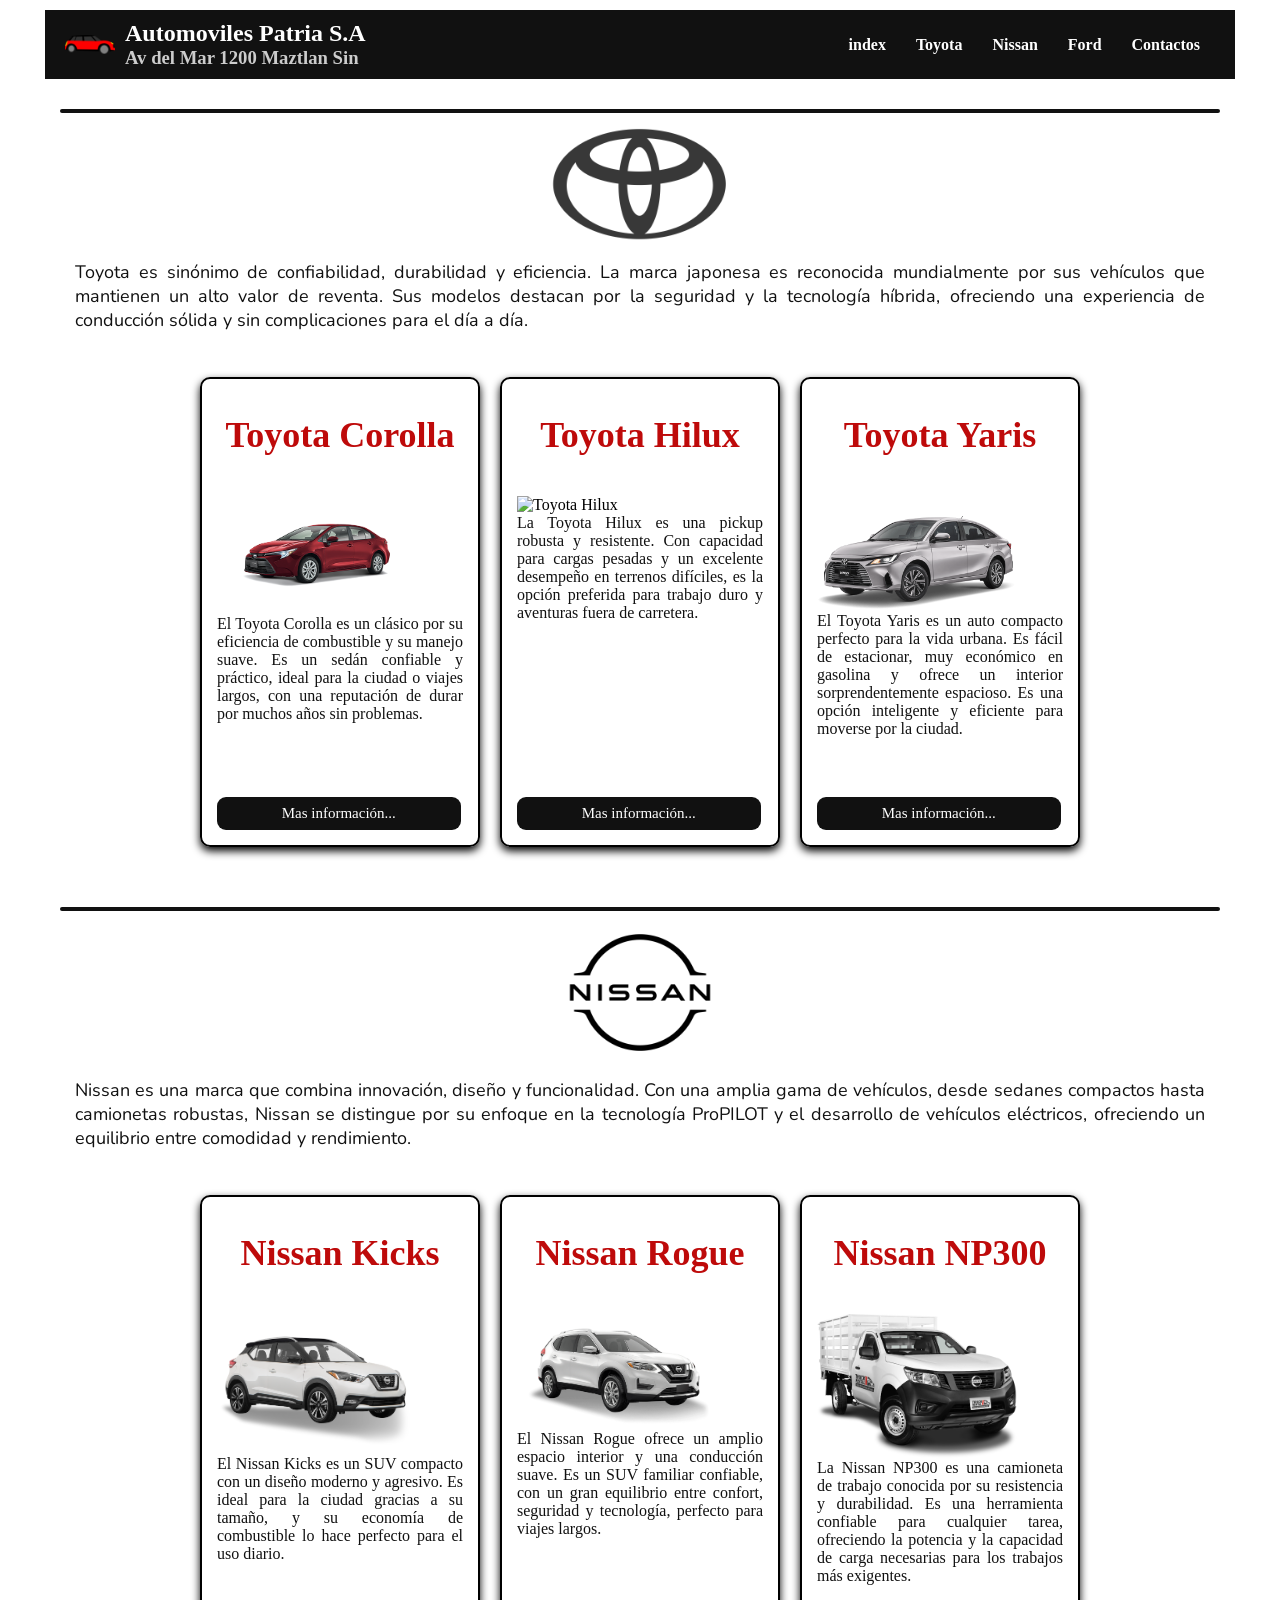
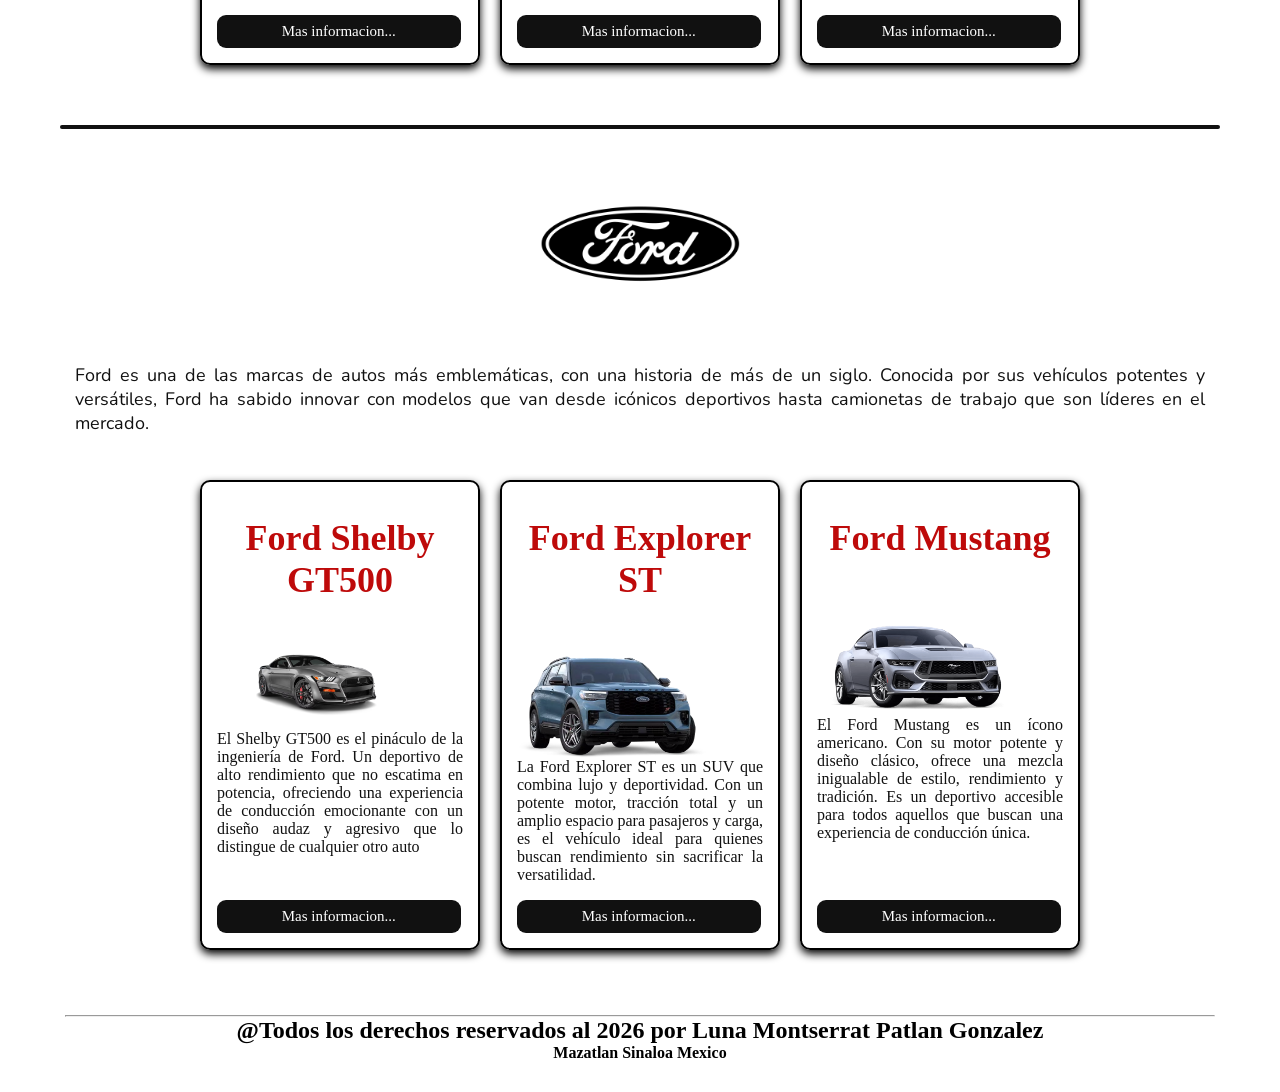
==== commit 55b8858a: "se realizo id" ====
--- a/html/automoviles.html
+++ b/html/automoviles.html
@@ -6,8 +6,13 @@
     <link rel="stylesheet" href="/css/automoviles.css">
     <title>automoviles Patria S.A</title>
     <meta name="description" content="Automoviles Patria S.A">
+    <link rel="preconnect" href="https://fonts.googleapis.com">
+<link rel="preconnect" href="https://fonts.gstatic.com" crossorigin>
+<link href="https://fonts.googleapis.com/css2?family=Google+Sans:ital,opsz,wght@0,17..18,400..700;1,17..18,400..700&family=Montserrat:ital,wght@0,100..900;1,100..900&family=Nunito:ital,wght@0,200..1000;1,200..1000&display=swap" rel="stylesheet">
+
 </head>
 
+<body class = "contenedor">
 <nav>
     <div class="nav-contenedor">
         <div Class="logo">
@@ -25,76 +30,77 @@
         <li><a href="/html/contactos.html">Contactos</a></li>
     </ul>
     </div>
+
 </nav>
-<section class= "contenedor_tarjeta">
-    <center>
+<section id = "marca">
+    <hr>
     <!--Seccion de Toyota-->
     <a id="toyota"></a> <!--Ancla-->
     <header>
-        <img src="/IMG/Autos/marcas/toyotaL.png" alt="Toyota" width="200px">
+        <img src="/IMG/Autos/marcas/toyotaL.png" alt="Toyota">
     </header>
-    <p>
+    <p class = "marca-descripcion">
         Toyota es sinónimo de confiabilidad, durabilidad y eficiencia. La
         marca japonesa es reconocida mundialmente por sus vehículos que
         mantienen un alto valor de reventa. Sus modelos destacan por la
         seguridad y la tecnología híbrida, ofreciendo una experiencia de
         conducción sólida y sin complicaciones para el día a día.  
     </p>
-    </center>
-    <div class = "tarjeta">
-        <!--Toyota Corolla-->
-        <h2 class = "titulo"> Toyota Corolla </h2>
-        <img Class = "imagen" src="/IMG/Autos/toyota/toyota1.png" alt="Toyota Corolla"width="700px">
-        <p Class = "descripcion">
-            El Toyota Corolla es un clásico por su eficiencia de combustible
-            y su manejo suave. Es un sedán confiable y práctico, ideal para
-            la ciudad o viajes largos, con una reputación de durar por
-            muchos años sin problemas.
-        </p>
-        <button class = "boton"> Mas información...</button>
-    </div>
-    <div class = "tarjeta">
-        <!--Toyota Hilux-->
-        <h2 class = "titulo">Toyota Hilux</h2>
-        <img Class = "imagen" src="/IMG/Autos/toyota/toyota2.png" alt="Toyota Hilux"width="700px">
-        <p Class = "descripcion">
-            La Toyota Hilux es una pickup robusta y resistente. Con
-            capacidad para cargas pesadas y un excelente desempeño en
-            terrenos difíciles, es la opción preferida para trabajo duro y
-            aventuras fuera de carretera.
-        </p>
-        <button class = "boton">Mas información...</button>
-    </div>
-    <div class = "tarjeta">
-        <!--Toyota Yaris-->
-        <h2 class = "titulo">Toyota Yaris</h2>
-        <img class = "imagen" src="/IMG/Autos/toyota/toyota3.png" alt="Toyota Yaris"width="700px">
-        <p class = "descripcion">
-            El Toyota Yaris es un auto compacto perfecto para la vida
-            urbana. Es fácil de estacionar, muy económico en gasolina y
-            ofrece un interior sorprendentemente espacioso. Es una opción
-            inteligente y eficiente para moverse por la ciudad.
-        </p>
-        <button class = "boton">Mas información...</button>
+    <div class="contenedor_tarjeta">
+        <div class = "tarjeta">
+            <!--Toyota Corolla-->
+            <h2 class = "titulo"> Toyota Corolla </h2>
+            <img Class = "imagen" src="/IMG/Autos/toyota/toyota1.png" alt="Toyota Corolla"width="700px">
+            <p Class = "descripcion">
+                El Toyota Corolla es un clásico por su eficiencia de combustible
+                y su manejo suave. Es un sedán confiable y práctico, ideal para
+                la ciudad o viajes largos, con una reputación de durar por
+                muchos años sin problemas.
+            </p>
+            <button class = "boton"> Mas información...</button>
+        </div>
+        <div class = "tarjeta">
+            <!--Toyota Hilux-->
+            <h2 class = "titulo">Toyota Hilux</h2>
+            <img Class = "imagen" src="/IMG/Autos/toyota/toyota2.png" alt="Toyota Hilux"width="700px">
+            <p Class = "descripcion">
+                La Toyota Hilux es una pickup robusta y resistente. Con
+                capacidad para cargas pesadas y un excelente desempeño en
+                terrenos difíciles, es la opción preferida para trabajo duro y
+                aventuras fuera de carretera.
+            </p>
+            <button class = "boton">Mas información...</button>
+        </div>
+        <div class = "tarjeta">
+            <!--Toyota Yaris-->
+            <h2 class = "titulo">Toyota Yaris</h2>
+            <img class = "imagen" src="/IMG/Autos/toyota/toyota3.png" alt="Toyota Yaris"width="700px">
+            <p class = "descripcion">
+                El Toyota Yaris es un auto compacto perfecto para la vida
+                urbana. Es fácil de estacionar, muy económico en gasolina y
+                ofrece un interior sorprendentemente espacioso. Es una opción
+                inteligente y eficiente para moverse por la ciudad.
+            </p>
+            <button class = "boton">Mas información...</button>
+        </div>
     </div>
 </section>
-
-</nave>
-<section class= "contenedor_tarjeta">
-    <center>
+</nav>
+<section id = "marca">
+    <hr>
     <!--Seccion de Nissan-->
     <a id="nissan"></a> <!--Ancla-->
     <header>
         <img src="/IMG/Autos/marcas/nissanL.jpg" alt="Nissan" width="200px">
     </header>
-    <p>
+    <p class = "marca-descripcion">
         Nissan es una marca que combina innovación, diseño y funcionalidad.
         Con una amplia gama de vehículos, desde sedanes compactos hasta
         camionetas robustas, Nissan se distingue por su enfoque en la
         tecnología ProPILOT y el desarrollo de vehículos eléctricos,
         ofreciendo un equilibrio entre comodidad y rendimiento.
     </p>
-    </center>
+    <div class= "contenedor_tarjeta">
     <div class = "tarjeta">
         <!--Nissan Kicks-->
         <h2 class = "titulo">Nissan Kicks</h2>
@@ -130,24 +136,25 @@
         </p>
         <button class = "boton">Mas informacion...</button>
     </div>
+    </div>
     </section>
 
   </nav>
-<section class= "contenedor_tarjeta">
-  <center>
+<section id = "marca">
+    <hr>
   <!--Seccion de Ford-->
   <a id="ford"></a><!--Ancla-->
   <header>
     <img src="/IMG/Autos/marcas/fordL.jpg" alt="Ford" width="200px">
   </header>
-  <p>
+  <p class = "marca-descripcion">
     Ford es una de las marcas de autos más emblemáticas, con una
     historia de más de un siglo. Conocida por sus vehículos potentes y
     versátiles, Ford ha sabido innovar con modelos que van desde
     icónicos deportivos hasta camionetas de trabajo que son líderes en
     el mercado.
   </p>
-  </center>
+  <div class= "contenedor_tarjeta">
   <div class = "tarjeta">
     <!--Ford Shelby GT500-->
     <h2 class = "titulo">Ford Shelby GT500</h2>
@@ -184,17 +191,19 @@
     </p>
     <button class = "boton">Mas informacion...</button>
   </div>
+  </div>
   </section>
 
   <!--Pie de pagina-->
   <footer>
-    <center>
+    
+    <hr>
         <h2>@Todos los derechos reservados al 2026 por Luna Montserrat Patlan Gonzalez</h2>
         <h4>Mazatlan Sinaloa Mexico</h4>
-    </center>
+    
   </footer>
   
-<body>
+</body>
     
 </body>
 </html>
--- a/css/automoviles.css
+++ b/css/automoviles.css
@@ -106,6 +106,9 @@
     text-align: justify;
     font-size: 16px;
     color: #111;
+     flex-grow: 1;                
+    text-align: justify;
+    margin-bottom: 15px;     
 }
 
 .imagen
@@ -135,7 +138,8 @@
     font-size: 15px;
     font-family: 'Times New Roman', Times, serif;
     border-radius: 9px;
-}
+    margin-top: auto;
+}   
 
 .boton:hover
 {
@@ -148,14 +152,14 @@
 .tarjeta
 {
     width:280px;
+    min-height: 470px;
     box-shadow: 0 4px 8px 0;
     border:2px solid;
     border-radius: 10px;
     padding:15px;
-    text-align: center;
-    align-items: center;
-    flex-direction:column;
-    justify-content:space-between;
+    display: flex;              
+    flex-direction: column;     
+    justify-content: space-between; 
 }
 
 .contenedor_tarjeta
@@ -172,4 +176,58 @@
 {
     text-align:center;
     padding:20px;
+}
+
+/*selector id*/
+
+#marca
+{
+  margin: 15px;  
+  display: flex;      
+  flex-direction: column;     
+  align-items: center;       
+  justify-content: center;     
+}
+
+#marca img 
+{
+    width: 200px;
+    height: auto;
+}
+
+#marca h2
+{
+    font-size: 36px;
+    font-weight: bold;
+    margin-top: 10px;
+    margin-bottom: 10px;
+}
+
+#marca hr
+{
+    width: 100%;
+    margin: 15px 0;
+    border: none;
+    height: 4px;
+    background-color: #111;
+    border-radius: 8px;
+}
+
+.marca-titulo 
+{
+    font-family: 'Nunito', sans-serif; 
+    font-size: 36px;
+    font-weight: bold;
+    color: rgb(190, 10, 10);
+    text-align: center;
+    margin: 10px 0;
+}
+
+.marca-descripcion 
+{
+    font-family: 'Nunito', sans-serif;
+    text-align: justify;               
+    font-size: 18px;                   
+    color: #111;                         
+    margin: 15px;      
 }
